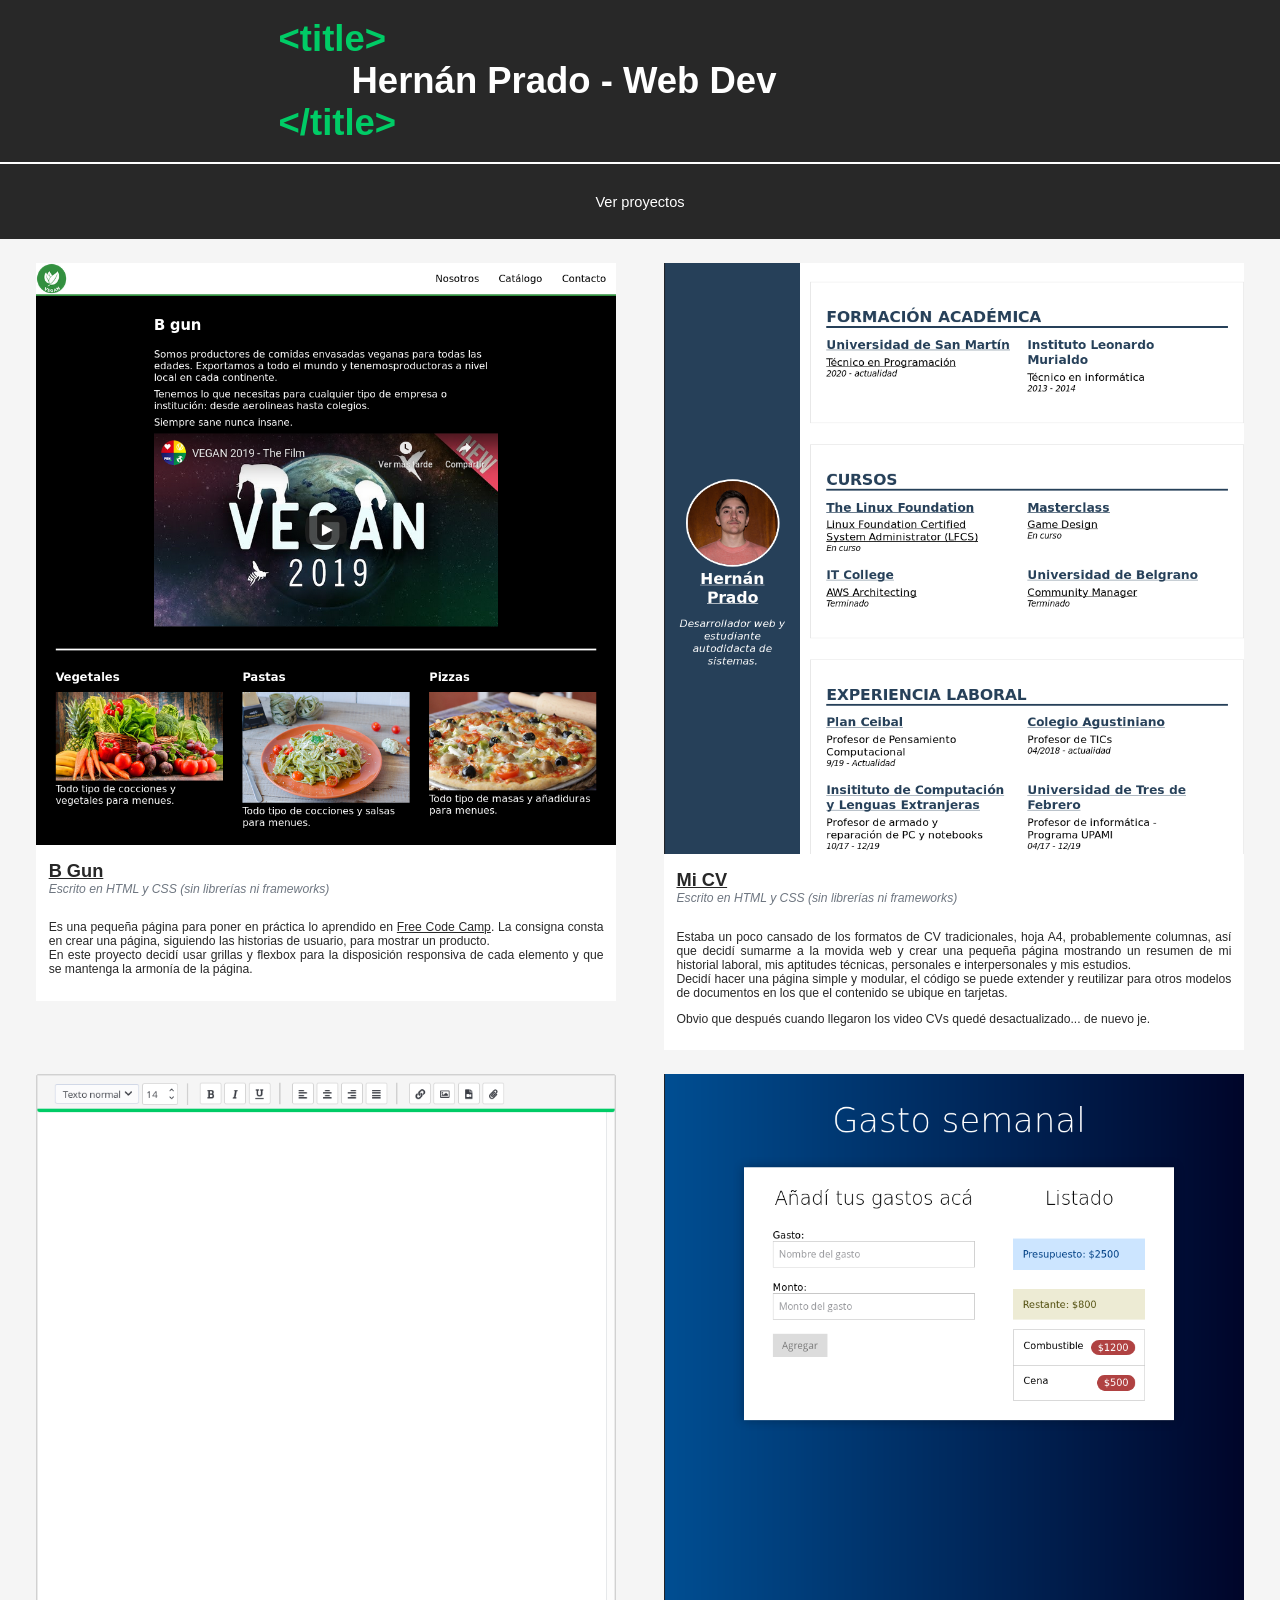
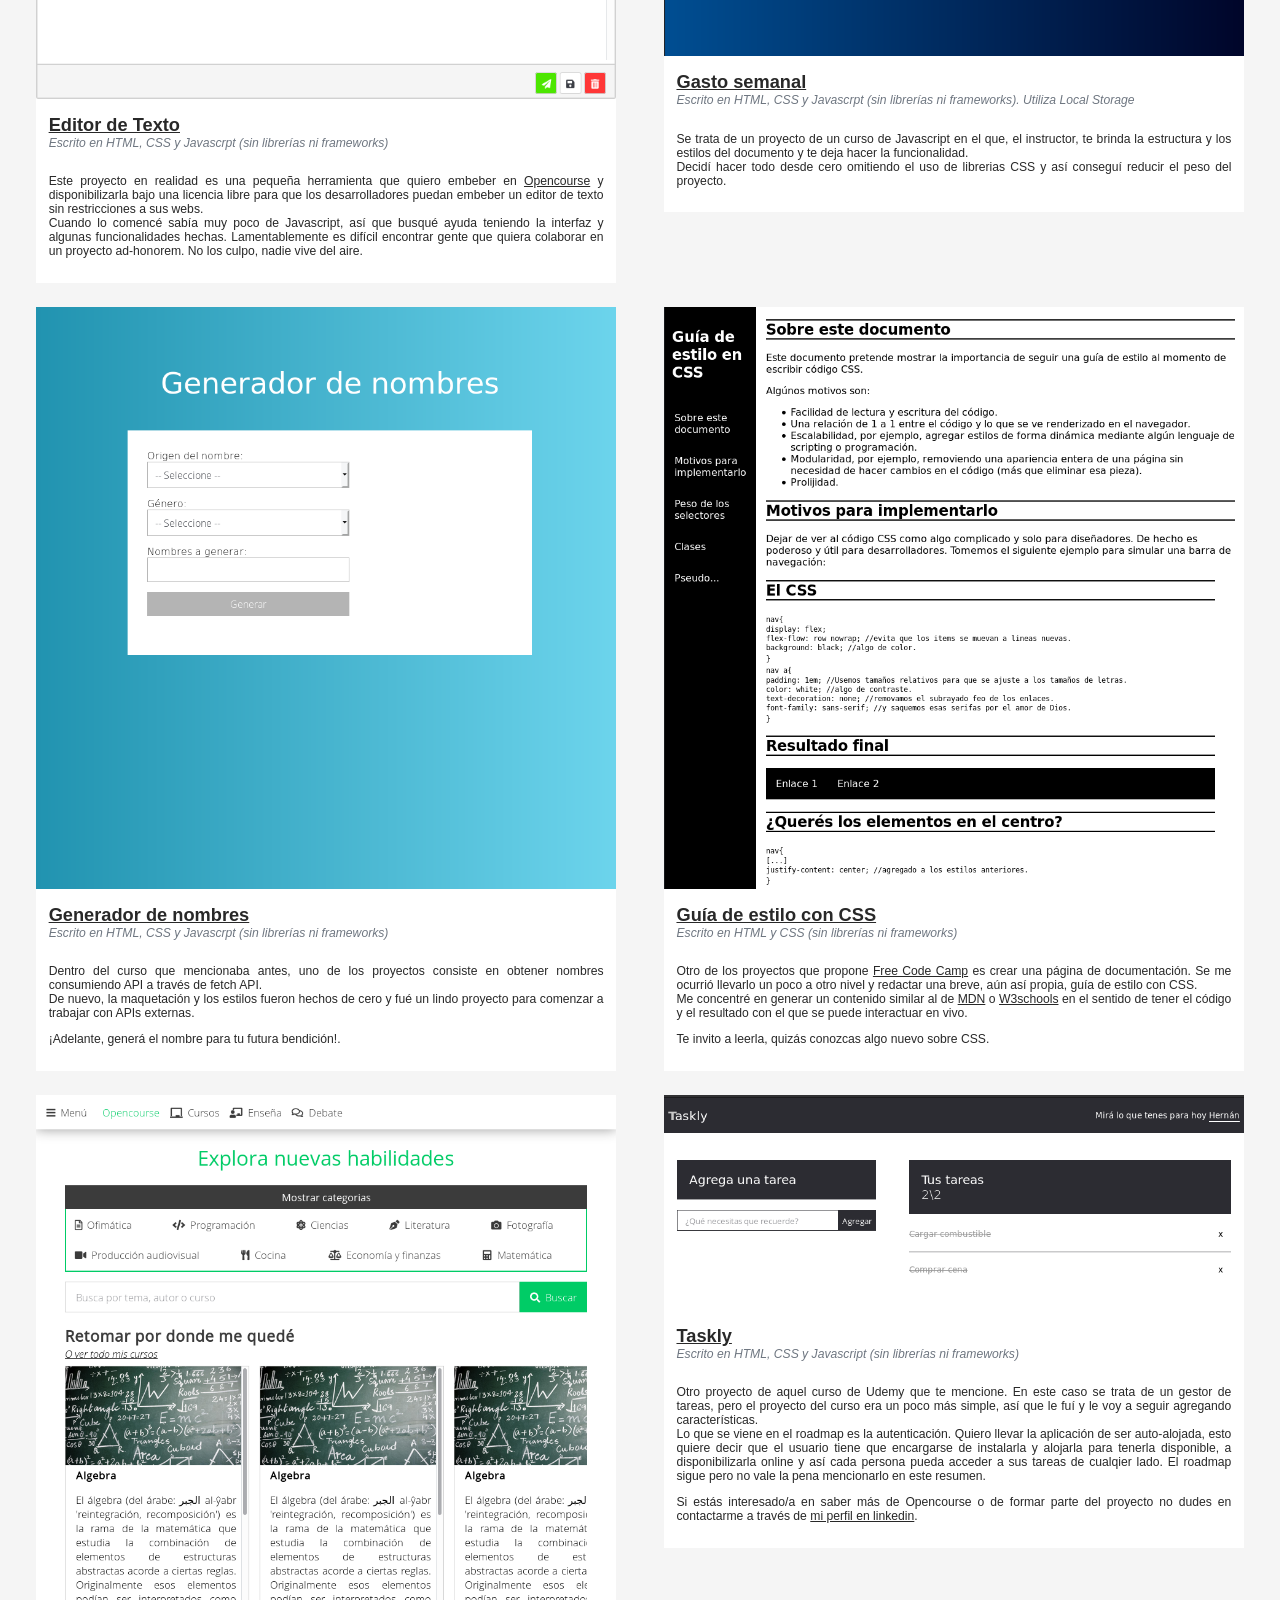
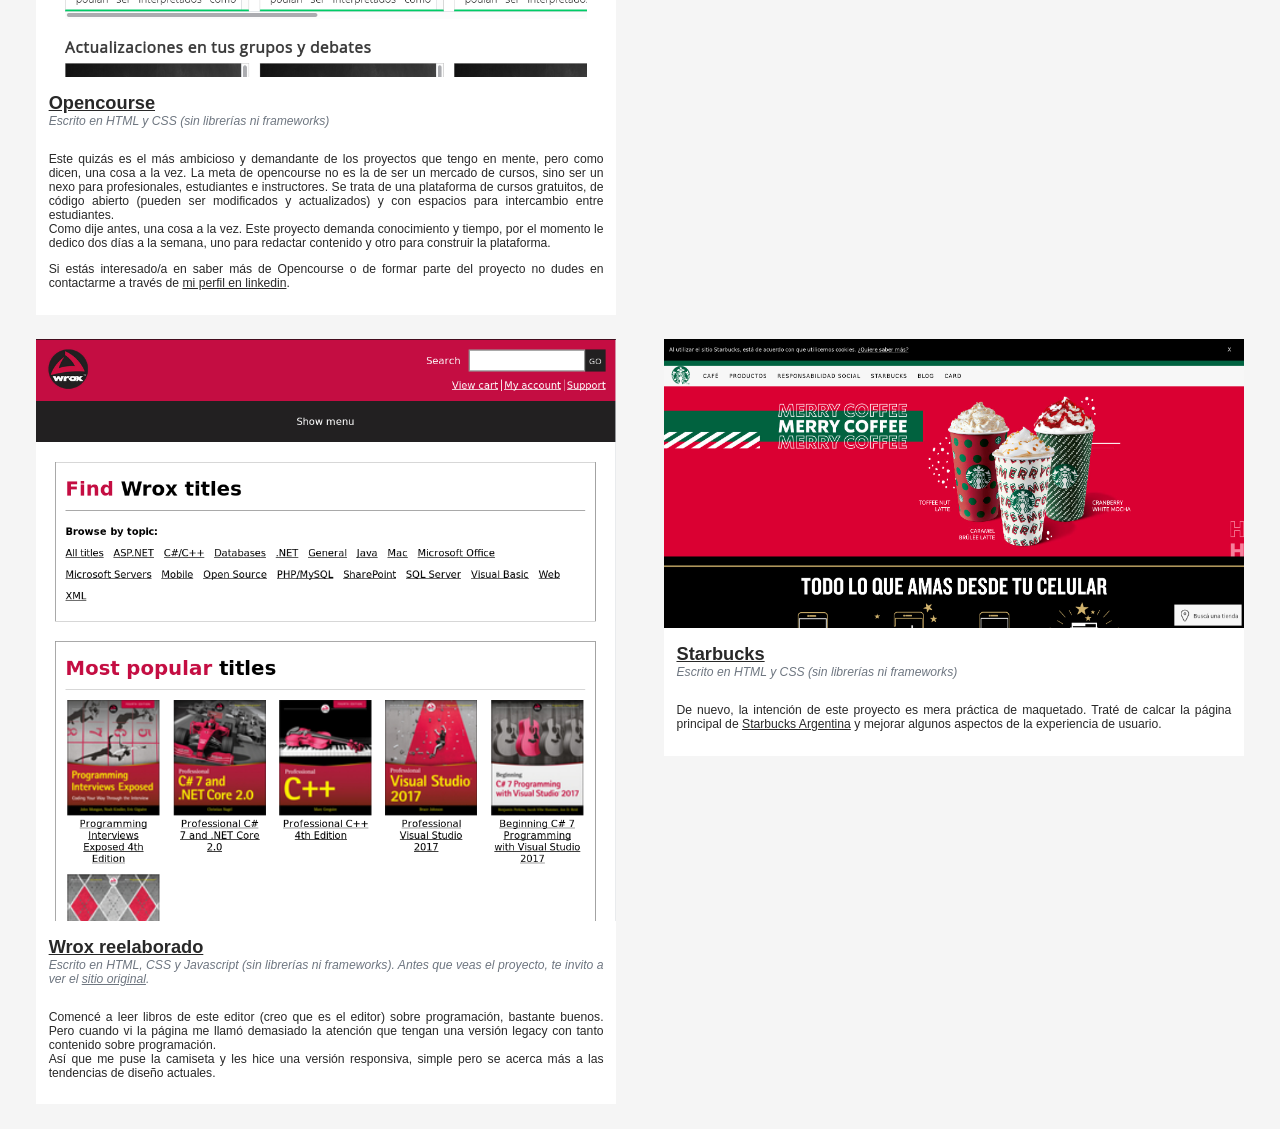
==== index.html @ 94a40ab7 "Add files via upload" ====
<!DOCTYPE html>
<html lang="es" dir="ltr">
  <head>
    <meta charset="utf-8">
    <meta name="viewport" content="initial-scale=1">
    <link rel="stylesheet" href="estilos.css">
    <title>Proyectos de Hernán Prado</title>
  </head>
  <body>
    <header>
      <h1>
          <span>&lt;title&gt;</span>
          <span><a href="https://www.linkedin.com/in/hernan-prado-juan/" target="_blank">Hernán Prado - Web Dev</a></span>
          <span>&lt;/title&gt;</span>
      </h1>
      <nav>
        <span>Ver proyectos</span>
        <a href="#bgun">B Gun</a>
        <a href="#cv">Mi CV</a>
        <a href="#editor-texto">Editor de texto</a>
        <a href="#gasto-semanal">Gasto semanal</a>
        <a href="#generador-nombres">Generador de nombres</a>
        <a href="#guia-css">Guía de estilo con CSS</a>
        <a href="#opencourse">Opencourse</a>
        <a href="#taskly">Taskly</a>
        <a href="#wrox">Wrox reelaborado</a>
        <a href="#starbucks">Starbucks</a>
      </nav>
    </header>
    <main>
      <div class="proyecto" id="bgun">
        <div class="encabezado">
          <h2><a href="proyectos/bgun/index.html" target="_blank">B Gun</a></h2>
          <span class="tecnologias">Escrito en HTML y CSS (sin librerías ni frameworks)</span>
        </div>
        <figure>
          <a href="proyectos/bgun/index.html"><img class="vista-previa" src="img/bgun.png" alt="Página B Gun, productores de comidas veganas."></a>
        </figure>
        <figcaption>
          <p>
            Es una pequeña página para poner en práctica lo aprendido en <a href="https://www.freecodecamp.org/pradoh" target="_blank">Free Code Camp</a>. La consigna consta en crear una página, siguiendo las historias de usuario, para mostrar un producto.
            <br>
            En este proyecto decidí usar grillas y flexbox para la disposición responsiva de cada elemento y que se mantenga la armonía de la página.
          </p>
        </figcaption>
      </div>

      <div class="proyecto" id="cv">
        <div class="encabezado">
          <h2 ><a href="proyectos/cv/index.html" target="_blank">Mi CV</a></h2>
          <span class="tecnologias">Escrito en HTML y CSS (sin librerías ni frameworks)</span>
        </div>
        <figure>
          <a href="proyectos/cv/index.html" target="_blank"><img class="vista-previa" src="img/cv.png" alt="Curriculum vitae de Hernán Prado, desarrollador de software."></a>
        </figure>
        <figcaption>
          <p>
            Estaba un poco cansado de los formatos de CV tradicionales, hoja A4, probablemente columnas, así que decidí sumarme a la movida web y crear una pequeña página mostrando un resumen de mi historial laboral, mis aptitudes técnicas, personales e interpersonales y mis estudios.
            <br>
            Decidí hacer una página simple y modular, el código se puede extender y reutilizar para otros modelos de documentos en los que el contenido se ubique en tarjetas.
          </p>
          <p>Obvio que después cuando llegaron los video CVs quedé desactualizado... de nuevo je.</p>
        </figcaption>
      </div>

      <div class="proyecto" id="editor-texto">
        <div class="encabezado">
          <h2><a href="proyectos/editor-texto/index.html" target="_blank">Editor de Texto</a></h2>
          <span class="tecnologias">Escrito en HTML, CSS y Javascrpt (sin librerías ni frameworks)</span>
        </div>
        <figure>
          <a href="proyectos/editor-texto/index.html" target="_blank"><img class="vista-previa" src="img/editor-texto.png" alt="YATE (yet another text editor) un editor de texto sencillo para embeber en páginas webs."></a>
        </figure>
        <figcaption>
          <p>
            Este proyecto en realidad es una pequeña herramienta que quiero embeber en <a href="#opencourse">Opencourse</a> y disponibilizarla bajo una licencia libre para que los desarrolladores puedan embeber un editor de texto sin restricciones a sus webs.
            <br>
            Cuando lo comencé sabía muy poco de Javascript, así que busqué ayuda teniendo la interfaz y algunas funcionalidades hechas. Lamentablemente es difícil encontrar gente que quiera colaborar en un proyecto ad-honorem. No los culpo, nadie vive del aire.
          </p>
        </figcaption>
      </div>

      <div class="proyecto" id="gasto-semanal">
        <div class="encabezado">
          <h2><a href="proyectos/gasto-semanal/index.html" target="_blank">Gasto semanal</a></h2>
          <span class="tecnologias">Escrito en HTML, CSS y Javascrpt (sin librerías ni frameworks). Utiliza Local Storage</span>
        </div>
        <figure>
          <a href="proyectos/gasto-semanal/index.html" target="_blank"><img class="vista-previa" src="img/gasto-semanal.png" alt="Una pequeña aplicación para el cálculo de gastos."></a>
        </figure>
        <figcaption>
          <p>
            Se trata de un proyecto de un curso de Javascript en el que, el instructor, te brinda la estructura y los estilos del documento y te deja hacer la funcionalidad.
            <br>
            Decidí hacer todo desde cero omitiendo el uso de librerias CSS y así conseguí reducir el peso del proyecto.
          </p>
        </figcaption>
      </div>

      <div class="proyecto" id="generador-nombres">
        <div class="encabezado">
          <h2><a href="proyectos/generador-nombres/index.html" target="_blank">Generador de nombres</a></h2>
          <span class="tecnologias">Escrito en HTML, CSS y Javascrpt (sin librerías ni frameworks)</span>
        </div>
        <figure>
          <a href="proyectos/generador-nombres/index.html" target="_blank"><img class="vista-previa" src="img/generador-nombres.png" alt="Una pequeña aplicación que te ayuda a decidir el nombre para tu futuro/a hijo/a."></a>
        </figure>
        <figcaption>
          <p>
            Dentro del curso que mencionaba antes, uno de los proyectos consiste en obtener nombres consumiendo API a través de fetch API.
            <br>
            De nuevo, la maquetación y los estilos fueron hechos de cero y fué un lindo proyecto para comenzar a trabajar con APIs externas.
          </p>
          <p>¡Adelante, generá el nombre para tu futura bendición!.</p>
        </figcaption>
      </div>

      <div class="proyecto" id="guia-css">
        <div class="encabezado">
          <h2><a href="proyectos/guia-css/index.html" target="_blank">Guía de estilo con CSS</a></h2>
          <span class="tecnologias">Escrito en HTML y CSS (sin librerías ni frameworks)</span>
        </div>
        <figure>
          <a href="proyectos/guia-css/index.html" target="_blank"><img class="vista-previa" src="img/guia-css.png" alt="Una pequeña guía para que escribir hojas de estilo no resulte tedioso."></a>
        </figure>
        <figcaption>
          <p>
            Otro de los proyectos que propone <a href="https://www.freecodecamp.org/pradoh" target="_blank">Free Code Camp</a> es crear una página de documentación. Se me ocurrió llevarlo un poco a otro nivel y redactar una breve, aún así propia, guía de estilo con CSS.
            <br>
            Me concentré en generar un contenido similar al de <a href="https://developer.mozilla.org/en-US/docs/Web/CSS/linear-gradient" target="_blank">MDN</a> o <a href="https://www.w3schools.com/cssref/css3_pr_mediaquery.asp" target="_blank">W3schools</a> en el sentido de tener el código y el resultado con el que se puede interactuar en vivo.
          </p>
          <p>Te invito a leerla, quizás conozcas algo nuevo sobre CSS.</p>
        </figcaption>
      </div>

      <div class="proyecto" id="opencourse">
        <div class="encabezado">
          <h2><a href="proyectos/opencourse/dashboard.html" target="_blank">Opencourse</a></h2>
          <span class="tecnologias">Escrito en HTML y CSS (sin librerías ni frameworks)</span>
        </div>
        <figure>
          <a href="proyectos/opencourse/dashboard.html" target="_blank"><img class="vista-previa" src="img/opencourse.png" alt="Un boceto para un sitio de cursos, todavía en desarrollo."></a>
        </figure>
        <figcaption>
          <p>
            Este quizás es el más ambicioso y demandante de los proyectos que tengo en mente, pero como dicen, una cosa a la vez.

            La meta de opencourse no es la de ser un mercado de cursos, sino ser un nexo para profesionales, estudiantes e instructores. Se trata de una plataforma de cursos gratuitos, de código abierto (pueden ser modificados y actualizados) y con espacios para intercambio entre estudiantes.
            <br>
            Como dije antes, una cosa a la vez. Este proyecto demanda conocimiento y tiempo, por el momento le dedico dos días a la semana, uno para redactar contenido y otro para construir la plataforma.
          </p>
          <p>Si estás interesado/a en saber más de Opencourse o de formar parte del proyecto no dudes en contactarme a través de <a href="https://www.linkedin.com/in/hernan-prado-juan/">mi perfil en linkedin</a>.</p>
        </figcaption>
      </div>

      <div class="proyecto" id="taskly">
        <div class="encabezado">
          <h2><a href="proyectos/taskly/index.html" target="_blank">Taskly</a></h2>
          <span class="tecnologias">Escrito en HTML, CSS y Javascript (sin librerías ni frameworks)</span>
        </div>
        <figure>
          <a href="proyectos/taskly/index.html" target="_blank"><img class="vista-previa" src="img/taskly.png" alt="Una pequeña aplicación para organizar tareas."></a>
        </figure>
        <figcaption>
          <p>
            Otro proyecto de aquel curso de Udemy que te mencione. En este caso se trata de un gestor de tareas, pero el proyecto del curso era un poco más simple, así que le fuí y le voy a seguir agregando características.
            <br>
            Lo que se viene en el roadmap es la autenticación. Quiero llevar la aplicación de ser auto-alojada, esto quiere decir que el usuario tiene que encargarse de instalarla y alojarla para tenerla disponible, a disponibilizarla online y así cada persona pueda acceder a sus tareas de cualqier lado. El roadmap sigue pero no vale la pena mencionarlo en este resumen.
          </p>
          <p>Si estás interesado/a en saber más de Opencourse o de formar parte del proyecto no dudes en contactarme a través de <a href="https://www.linkedin.com/in/hernan-prado-juan/">mi perfil en linkedin</a>.</p>
        </figcaption>
      </div>

      <div class="proyecto" id="wrox">
        <div class="encabezado">
          <h2><a href="proyectos/wrox/index.html" target="_blank">Wrox reelaborado</a></h2>
          <span class="tecnologias">Escrito en HTML, CSS y Javascript (sin librerías ni frameworks). Antes que veas el proyecto, te invito a ver el  <a href="http://www.wrox.com/WileyCDA/" target="_blank">sitio original</a>.</span>
        </div>
        <figure>
          <a href="proyectos/wrox/index.html" target="_blank"><img class="vista-previa" src="img/wrox.png" alt="Una pequeña aplicación para organizar tareas."></a>
        </figure>
        <figcaption>
          <p>
            Comencé a leer libros de este editor (creo que es el editor) sobre programación, bastante buenos. Pero cuando vi la página me llamó demasiado la atención que tengan una versión legacy con tanto contenido sobre programación.
            <br>
            Así que me puse la camiseta y les hice una versión responsiva, simple pero se acerca más a las tendencias de diseño actuales.
          </p>
        </figcaption>
      </div>

      <div class="proyecto" id="starbucks">
        <div class="encabezado">
          <h2><a href="proyectos/starbucks/index.html" target="_blank">Starbucks</a></h2>
          <span class="tecnologias">Escrito en HTML y CSS (sin librerías ni frameworks)</span>
        </div>
        <figure>
          <a href="proyectos/starbucks/index.html"><img class="vista-previa" src="img/starbucks.png" alt="Página B Gun, productores de comidas veganas."></a>
        </figure>
        <figcaption>
          <p>
            De nuevo, la intención de este proyecto es mera práctica de maquetado. Traté de calcar la página principal de <a href="http://www.starbucks.com.ar/">Starbucks Argentina</a> y mejorar algunos aspectos de la experiencia de usuario.
          </p>
        </figcaption>
      </div>
    </main>
    <script type="text/javascript" src="app.js"></script>
  </body>
</html>
---- estilos.css ----
@media (max-width: 500px){
  header nav{
    flex-flow: column;
    flex-grow: 1;
  }
  header h1{
    font-size: 2em;
  }
}
@media (min-width: 500px){
  header nav{
    flex-flow: row wrap;
    justify-content: center;
  }
  header nav span{
    display: block;
  }
  header h1{
    font-size: 3em;
  }
}

:root{
  font-size: calc(0.6em + 0.2vmax);
}
body{
  font-family: sans-serif;
  margin: 0;
  --color-enfasis: rgb(80, 150, 200);
  --color-contraste: rgb(255, 255, 255);
  --color-contraste-light: rgb(245, 245, 245);
  --color-normal: rgb(40, 40, 40);
  --color-normal-light: rgb(110, 118, 128);
  --color-resaltado: rgb(0, 204, 102);
  color: var(--color-normal);
  background: var(--color-contraste-light);
}
a{
  outline: none;
  color: inherit;
  text-decoration: none;
}

header a:hover, header a:focus{
  text-decoration: underline;
  text-shadow: 0 0 0.02em var(--color-contraste);
}
main a:hover, main a:focus{
  color: var(--color-normal-light);
}

/* REGLAS COMUNES */
header, header h1{
  display: flex;
  flex-flow: row wrap;
}
header nav a, header nav span{
  padding: 1em;
}

header nav span, header h1 span:nth-child(odd){
  flex-basis: 100%;
}
header{
  position: sticky;
  top: 0;
  justify-content: center;
  background-color: var(--color-normal);
  color: var(--color-contraste);
}
header h1{
  margin: 0;
  padding: 0.5em 1em;
}
header h1 span:nth-child(even){
  margin-left: 2em;
}
header h1 span:nth-child(odd){
  color: var(--color-resaltado);
}
header nav{
  display: flex;
  font-size: 1.2em;
  border-top: 2px solid var(--color-contraste);
  padding: 1em 0;
  flex-grow: 1;
  width: 100%;
}
header nav span{
  cursor: pointer;
  text-align: center;
}
main{
  display: flex;
  flex-flow: row wrap;
  padding: 1em;
  justify-content: center;
}
.proyecto{
  flex-basis: 400px;
  flex-grow: 1;
  max-width: 800px;
  height: 100%;
  margin: 1em 2em;
  text-align: justify;
  background: var(--color-contraste);
  display: flex;
  flex-flow: column;
}
.proyecto a{
  text-decoration: underline;
}
.proyecto .encabezado{
  padding: 0 1em;
  order: 2;
}
.proyecto .tecnologias{
  font-style: italic;
  color: var(--color-normal-light);
}
.proyecto figure{
  margin: 0;
  margin-bottom: 1em;
  order: 1;
}
.proyecto figcaption{
  padding: 1em;
  order: 3;
}
.proyecto h2{
  margin: 0;
}
.proyecto img{
  min-width: 200px;
  width: 100%;
}
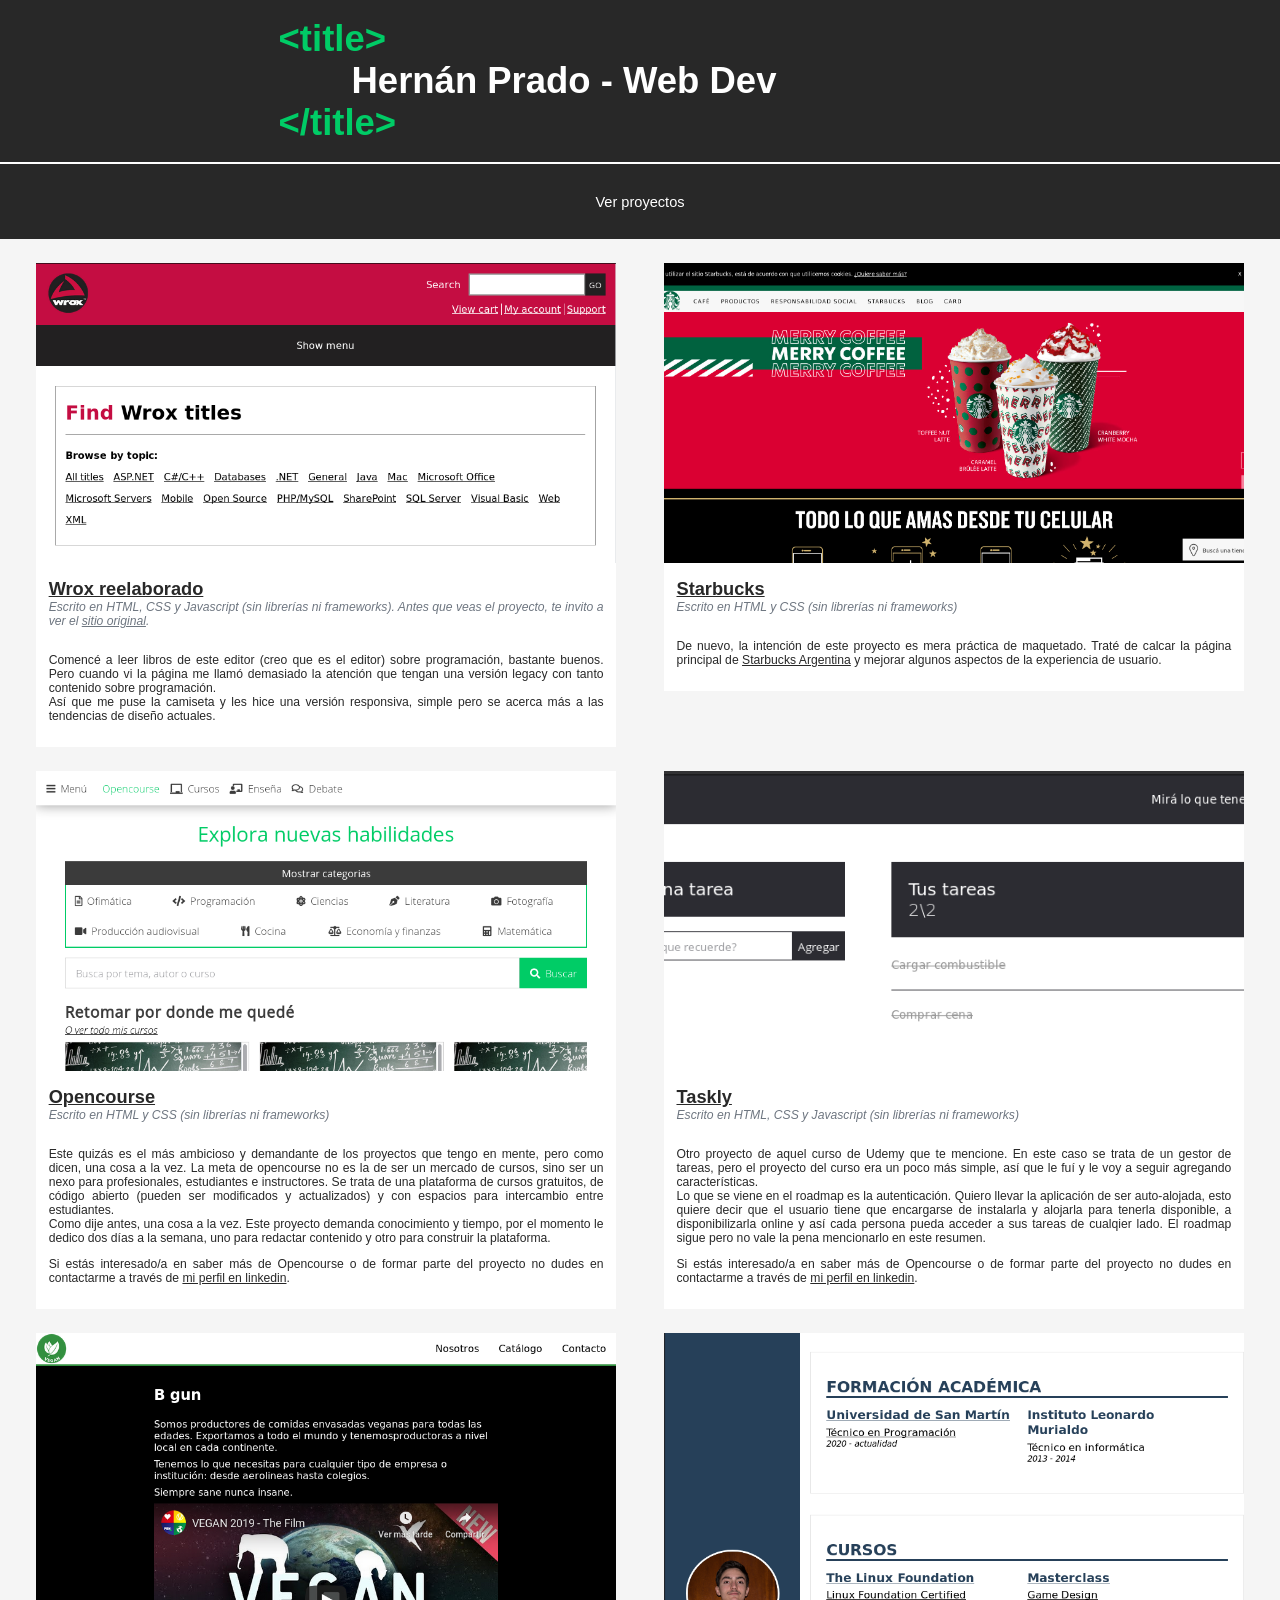
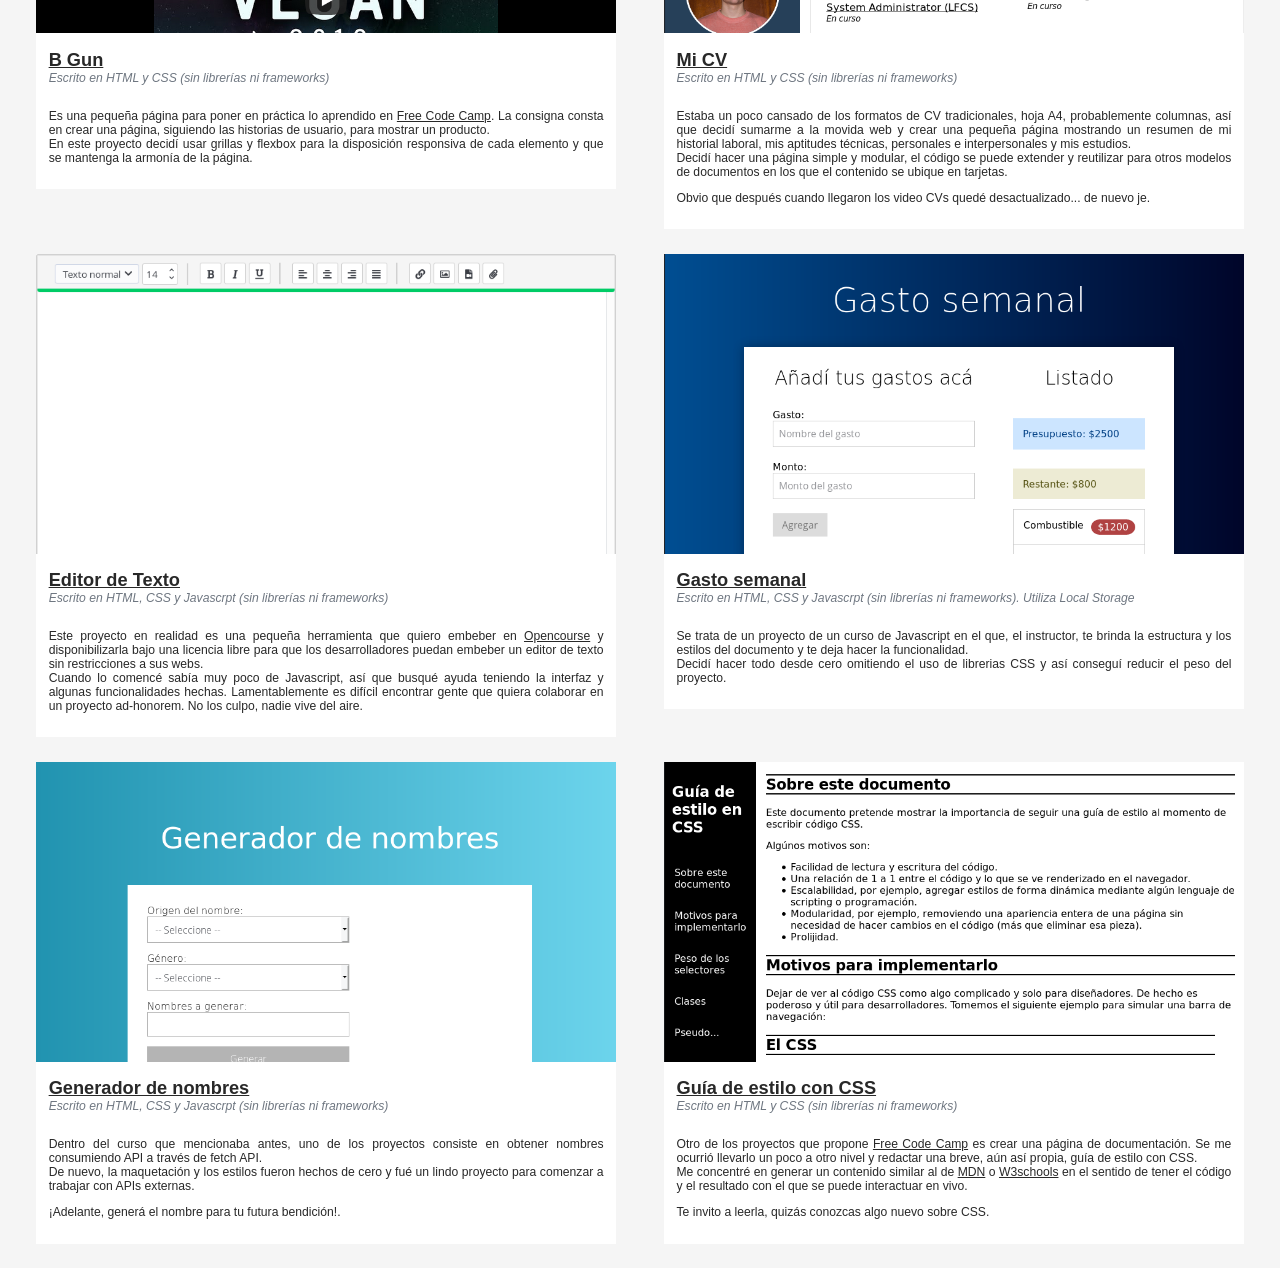
==== commit c9d21cd1: "Add files via upload" ====
--- a/index.html
+++ b/index.html
@@ -10,24 +10,93 @@
     <header>
       <h1>
           <span>&lt;title&gt;</span>
-          <span><a href="https://www.linkedin.com/in/hernan-prado-juan/" target="_blank">Hernán Prado - Web Dev</a></span>
+          <span><a href="https://www.linkedin.com/in/hernanpradoj/" target="_blank">Hernán Prado - Web Dev</a></span>
           <span>&lt;/title&gt;</span>
       </h1>
       <nav>
         <span>Ver proyectos</span>
+        <a href="#wrox">Wrox reelaborado</a>
+        <a href="#starbucks">Starbucks</a>
+        <a href="#opencourse">Opencourse</a>
+        <a href="#taskly">Taskly</a>
         <a href="#bgun">B Gun</a>
         <a href="#cv">Mi CV</a>
         <a href="#editor-texto">Editor de texto</a>
         <a href="#gasto-semanal">Gasto semanal</a>
         <a href="#generador-nombres">Generador de nombres</a>
         <a href="#guia-css">Guía de estilo con CSS</a>
-        <a href="#opencourse">Opencourse</a>
-        <a href="#taskly">Taskly</a>
-        <a href="#wrox">Wrox reelaborado</a>
-        <a href="#starbucks">Starbucks</a>
       </nav>
     </header>
     <main>
+      <div class="proyecto" id="wrox">
+        <div class="encabezado">
+          <h2><a href="proyectos/wrox/index.html" target="_blank">Wrox reelaborado</a></h2>
+          <span class="tecnologias">Escrito en HTML, CSS y Javascript (sin librerías ni frameworks). Antes que veas el proyecto, te invito a ver el  <a href="http://www.wrox.com/WileyCDA/" target="_blank">sitio original</a>.</span>
+        </div>
+        <figure>
+          <a href="proyectos/wrox/index.html" target="_blank"><img class="vista-previa" src="img/wrox.png" alt="Una pequeña aplicación para organizar tareas."></a>
+        </figure>
+        <figcaption>
+          <p>
+            Comencé a leer libros de este editor (creo que es el editor) sobre programación, bastante buenos. Pero cuando vi la página me llamó demasiado la atención que tengan una versión legacy con tanto contenido sobre programación.
+            <br>
+            Así que me puse la camiseta y les hice una versión responsiva, simple pero se acerca más a las tendencias de diseño actuales.
+          </p>
+        </figcaption>
+      </div>
+
+      <div class="proyecto" id="starbucks">
+        <div class="encabezado">
+          <h2><a href="proyectos/starbucks/index.html" target="_blank">Starbucks</a></h2>
+          <span class="tecnologias">Escrito en HTML y CSS (sin librerías ni frameworks)</span>
+        </div>
+        <figure>
+          <a href="proyectos/starbucks/index.html"><img class="vista-previa" src="img/starbucks.png" alt="Página B Gun, productores de comidas veganas."></a>
+        </figure>
+        <figcaption>
+          <p>
+            De nuevo, la intención de este proyecto es mera práctica de maquetado. Traté de calcar la página principal de <a href="http://www.starbucks.com.ar/">Starbucks Argentina</a> y mejorar algunos aspectos de la experiencia de usuario.
+          </p>
+        </figcaption>
+      </div>
+      <div class="proyecto" id="opencourse">
+        <div class="encabezado">
+          <h2><a href="proyectos/opencourse/dashboard.html" target="_blank">Opencourse</a></h2>
+          <span class="tecnologias">Escrito en HTML y CSS (sin librerías ni frameworks)</span>
+        </div>
+        <figure>
+          <a href="proyectos/opencourse/dashboard.html" target="_blank"><img class="vista-previa" src="img/opencourse.png" alt="Un boceto para un sitio de cursos, todavía en desarrollo."></a>
+        </figure>
+        <figcaption>
+          <p>
+            Este quizás es el más ambicioso y demandante de los proyectos que tengo en mente, pero como dicen, una cosa a la vez.
+
+            La meta de opencourse no es la de ser un mercado de cursos, sino ser un nexo para profesionales, estudiantes e instructores. Se trata de una plataforma de cursos gratuitos, de código abierto (pueden ser modificados y actualizados) y con espacios para intercambio entre estudiantes.
+            <br>
+            Como dije antes, una cosa a la vez. Este proyecto demanda conocimiento y tiempo, por el momento le dedico dos días a la semana, uno para redactar contenido y otro para construir la plataforma.
+          </p>
+          <p>Si estás interesado/a en saber más de Opencourse o de formar parte del proyecto no dudes en contactarme a través de <a href="https://www.linkedin.com/in/hernan-prado-juan/">mi perfil en linkedin</a>.</p>
+        </figcaption>
+      </div>
+
+      <div class="proyecto" id="taskly">
+        <div class="encabezado">
+          <h2><a href="proyectos/taskly/index.html" target="_blank">Taskly</a></h2>
+          <span class="tecnologias">Escrito en HTML, CSS y Javascript (sin librerías ni frameworks)</span>
+        </div>
+        <figure>
+          <a href="proyectos/taskly/index.html" target="_blank"><img class="vista-previa" src="img/taskly.png" alt="Una pequeña aplicación para organizar tareas."></a>
+        </figure>
+        <figcaption>
+          <p>
+            Otro proyecto de aquel curso de Udemy que te mencione. En este caso se trata de un gestor de tareas, pero el proyecto del curso era un poco más simple, así que le fuí y le voy a seguir agregando características.
+            <br>
+            Lo que se viene en el roadmap es la autenticación. Quiero llevar la aplicación de ser auto-alojada, esto quiere decir que el usuario tiene que encargarse de instalarla y alojarla para tenerla disponible, a disponibilizarla online y así cada persona pueda acceder a sus tareas de cualqier lado. El roadmap sigue pero no vale la pena mencionarlo en este resumen.
+          </p>
+          <p>Si estás interesado/a en saber más de Opencourse o de formar parte del proyecto no dudes en contactarme a través de <a href="https://www.linkedin.com/in/hernan-prado-juan/">mi perfil en linkedin</a>.</p>
+        </figcaption>
+      </div>
+
       <div class="proyecto" id="bgun">
         <div class="encabezado">
           <h2><a href="proyectos/bgun/index.html" target="_blank">B Gun</a></h2>
@@ -130,76 +199,6 @@
             Me concentré en generar un contenido similar al de <a href="https://developer.mozilla.org/en-US/docs/Web/CSS/linear-gradient" target="_blank">MDN</a> o <a href="https://www.w3schools.com/cssref/css3_pr_mediaquery.asp" target="_blank">W3schools</a> en el sentido de tener el código y el resultado con el que se puede interactuar en vivo.
           </p>
           <p>Te invito a leerla, quizás conozcas algo nuevo sobre CSS.</p>
-        </figcaption>
-      </div>
-
-      <div class="proyecto" id="opencourse">
-        <div class="encabezado">
-          <h2><a href="proyectos/opencourse/dashboard.html" target="_blank">Opencourse</a></h2>
-          <span class="tecnologias">Escrito en HTML y CSS (sin librerías ni frameworks)</span>
-        </div>
-        <figure>
-          <a href="proyectos/opencourse/dashboard.html" target="_blank"><img class="vista-previa" src="img/opencourse.png" alt="Un boceto para un sitio de cursos, todavía en desarrollo."></a>
-        </figure>
-        <figcaption>
-          <p>
-            Este quizás es el más ambicioso y demandante de los proyectos que tengo en mente, pero como dicen, una cosa a la vez.
-
-            La meta de opencourse no es la de ser un mercado de cursos, sino ser un nexo para profesionales, estudiantes e instructores. Se trata de una plataforma de cursos gratuitos, de código abierto (pueden ser modificados y actualizados) y con espacios para intercambio entre estudiantes.
-            <br>
-            Como dije antes, una cosa a la vez. Este proyecto demanda conocimiento y tiempo, por el momento le dedico dos días a la semana, uno para redactar contenido y otro para construir la plataforma.
-          </p>
-          <p>Si estás interesado/a en saber más de Opencourse o de formar parte del proyecto no dudes en contactarme a través de <a href="https://www.linkedin.com/in/hernan-prado-juan/">mi perfil en linkedin</a>.</p>
-        </figcaption>
-      </div>
-
-      <div class="proyecto" id="taskly">
-        <div class="encabezado">
-          <h2><a href="proyectos/taskly/index.html" target="_blank">Taskly</a></h2>
-          <span class="tecnologias">Escrito en HTML, CSS y Javascript (sin librerías ni frameworks)</span>
-        </div>
-        <figure>
-          <a href="proyectos/taskly/index.html" target="_blank"><img class="vista-previa" src="img/taskly.png" alt="Una pequeña aplicación para organizar tareas."></a>
-        </figure>
-        <figcaption>
-          <p>
-            Otro proyecto de aquel curso de Udemy que te mencione. En este caso se trata de un gestor de tareas, pero el proyecto del curso era un poco más simple, así que le fuí y le voy a seguir agregando características.
-            <br>
-            Lo que se viene en el roadmap es la autenticación. Quiero llevar la aplicación de ser auto-alojada, esto quiere decir que el usuario tiene que encargarse de instalarla y alojarla para tenerla disponible, a disponibilizarla online y así cada persona pueda acceder a sus tareas de cualqier lado. El roadmap sigue pero no vale la pena mencionarlo en este resumen.
-          </p>
-          <p>Si estás interesado/a en saber más de Opencourse o de formar parte del proyecto no dudes en contactarme a través de <a href="https://www.linkedin.com/in/hernan-prado-juan/">mi perfil en linkedin</a>.</p>
-        </figcaption>
-      </div>
-
-      <div class="proyecto" id="wrox">
-        <div class="encabezado">
-          <h2><a href="proyectos/wrox/index.html" target="_blank">Wrox reelaborado</a></h2>
-          <span class="tecnologias">Escrito en HTML, CSS y Javascript (sin librerías ni frameworks). Antes que veas el proyecto, te invito a ver el  <a href="http://www.wrox.com/WileyCDA/" target="_blank">sitio original</a>.</span>
-        </div>
-        <figure>
-          <a href="proyectos/wrox/index.html" target="_blank"><img class="vista-previa" src="img/wrox.png" alt="Una pequeña aplicación para organizar tareas."></a>
-        </figure>
-        <figcaption>
-          <p>
-            Comencé a leer libros de este editor (creo que es el editor) sobre programación, bastante buenos. Pero cuando vi la página me llamó demasiado la atención que tengan una versión legacy con tanto contenido sobre programación.
-            <br>
-            Así que me puse la camiseta y les hice una versión responsiva, simple pero se acerca más a las tendencias de diseño actuales.
-          </p>
-        </figcaption>
-      </div>
-
-      <div class="proyecto" id="starbucks">
-        <div class="encabezado">
-          <h2><a href="proyectos/starbucks/index.html" target="_blank">Starbucks</a></h2>
-          <span class="tecnologias">Escrito en HTML y CSS (sin librerías ni frameworks)</span>
-        </div>
-        <figure>
-          <a href="proyectos/starbucks/index.html"><img class="vista-previa" src="img/starbucks.png" alt="Página B Gun, productores de comidas veganas."></a>
-        </figure>
-        <figcaption>
-          <p>
-            De nuevo, la intención de este proyecto es mera práctica de maquetado. Traté de calcar la página principal de <a href="http://www.starbucks.com.ar/">Starbucks Argentina</a> y mejorar algunos aspectos de la experiencia de usuario.
-          </p>
         </figcaption>
       </div>
     </main>
--- a/estilos.css
+++ b/estilos.css
@@ -133,4 +133,7 @@
 .proyecto img{
   min-width: 200px;
   width: 100%;
+  height: 300px;
+  object-fit: cover;
+  object-position: top;
 }
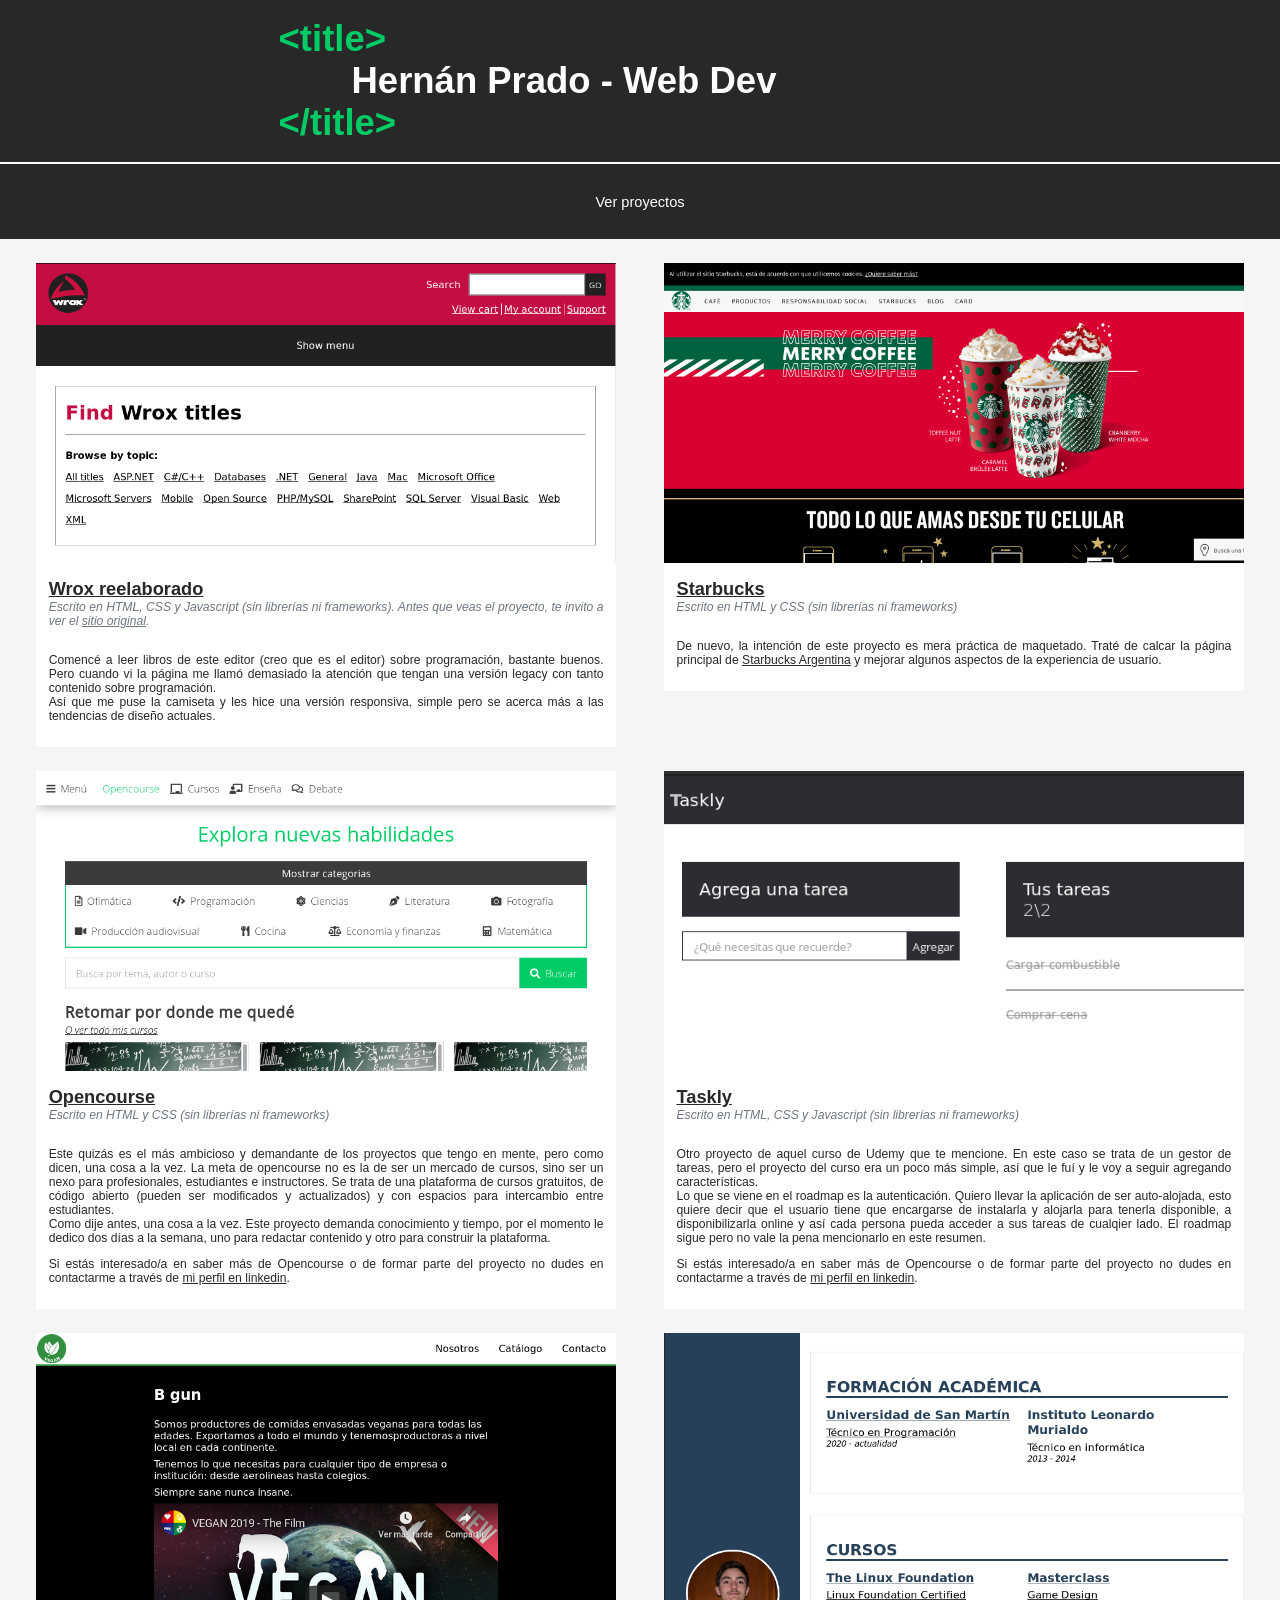
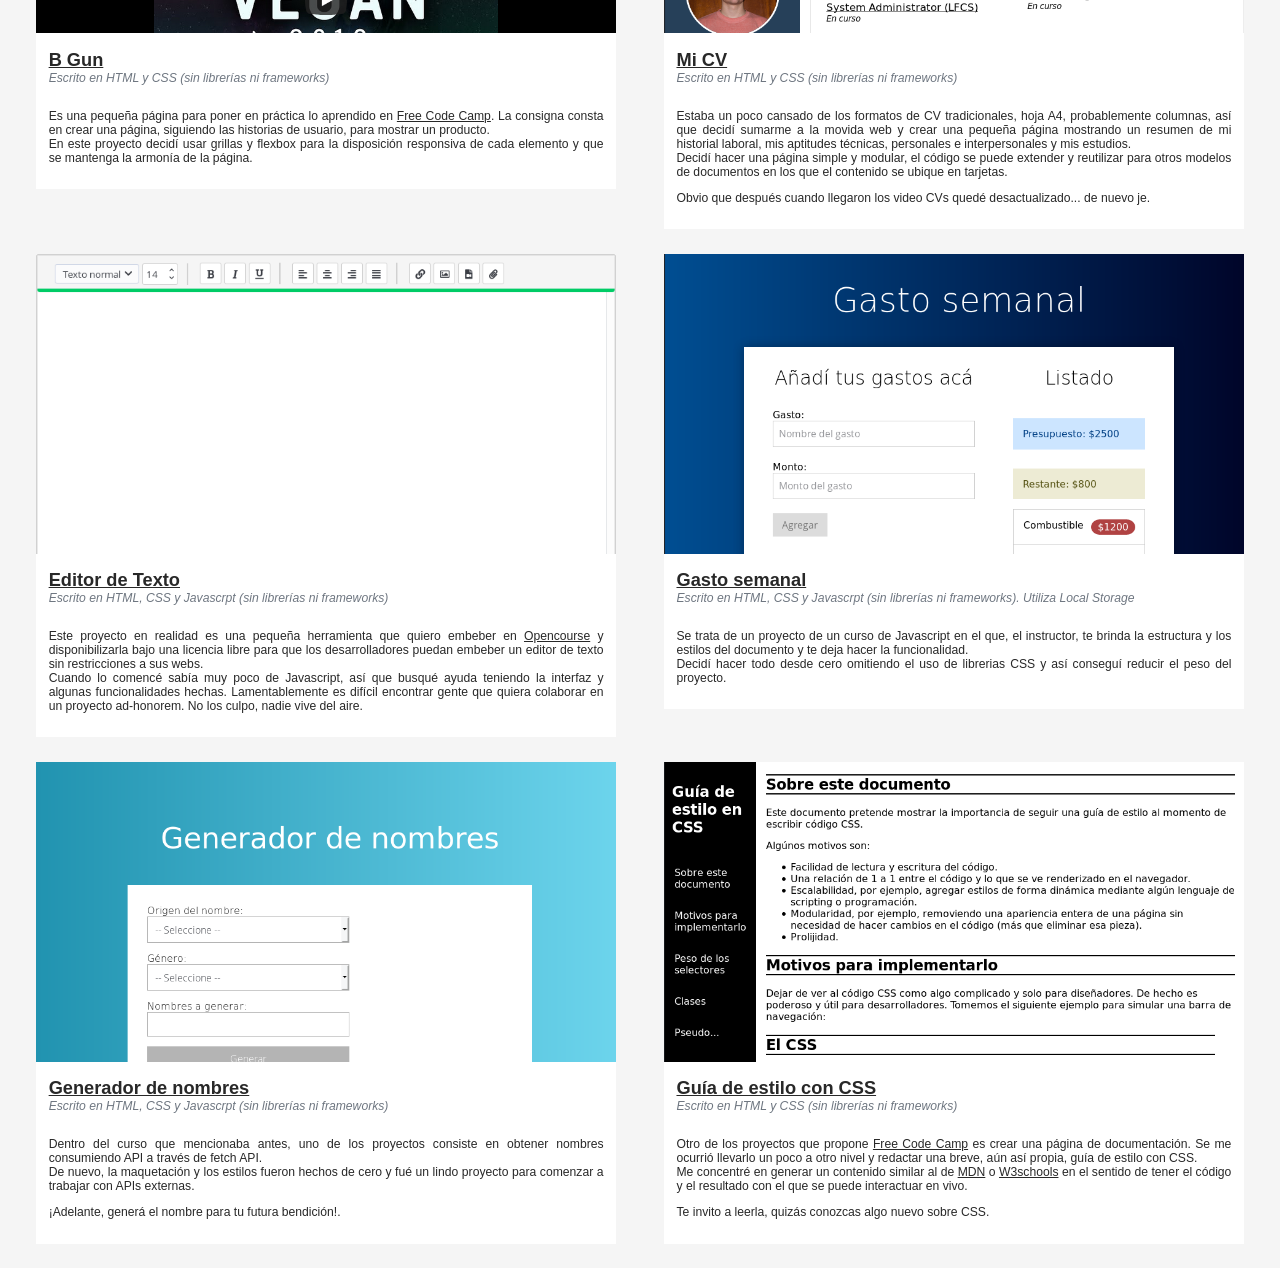
==== commit 73ff9e6a: "Update index.html" ====
--- a/index.html
+++ b/index.html
@@ -28,7 +28,7 @@
       </nav>
     </header>
     <main>
-      <div class="proyecto" id="wrox">
+      <article class="proyecto" id="wrox">
         <div class="encabezado">
           <h2><a href="proyectos/wrox/index.html" target="_blank">Wrox reelaborado</a></h2>
           <span class="tecnologias">Escrito en HTML, CSS y Javascript (sin librerías ni frameworks). Antes que veas el proyecto, te invito a ver el  <a href="http://www.wrox.com/WileyCDA/" target="_blank">sitio original</a>.</span>
@@ -43,9 +43,9 @@
             Así que me puse la camiseta y les hice una versión responsiva, simple pero se acerca más a las tendencias de diseño actuales.
           </p>
         </figcaption>
-      </div>
-
-      <div class="proyecto" id="starbucks">
+      </article>
+
+      <article class="proyecto" id="starbucks">
         <div class="encabezado">
           <h2><a href="proyectos/starbucks/index.html" target="_blank">Starbucks</a></h2>
           <span class="tecnologias">Escrito en HTML y CSS (sin librerías ni frameworks)</span>
@@ -58,8 +58,9 @@
             De nuevo, la intención de este proyecto es mera práctica de maquetado. Traté de calcar la página principal de <a href="http://www.starbucks.com.ar/">Starbucks Argentina</a> y mejorar algunos aspectos de la experiencia de usuario.
           </p>
         </figcaption>
-      </div>
-      <div class="proyecto" id="opencourse">
+      </article>
+      
+      <article class="proyecto" id="opencourse">
         <div class="encabezado">
           <h2><a href="proyectos/opencourse/dashboard.html" target="_blank">Opencourse</a></h2>
           <span class="tecnologias">Escrito en HTML y CSS (sin librerías ni frameworks)</span>
@@ -77,9 +78,9 @@
           </p>
           <p>Si estás interesado/a en saber más de Opencourse o de formar parte del proyecto no dudes en contactarme a través de <a href="https://www.linkedin.com/in/hernan-prado-juan/">mi perfil en linkedin</a>.</p>
         </figcaption>
-      </div>
-
-      <div class="proyecto" id="taskly">
+      </article>
+
+      <article class="proyecto" id="taskly">
         <div class="encabezado">
           <h2><a href="proyectos/taskly/index.html" target="_blank">Taskly</a></h2>
           <span class="tecnologias">Escrito en HTML, CSS y Javascript (sin librerías ni frameworks)</span>
@@ -95,9 +96,9 @@
           </p>
           <p>Si estás interesado/a en saber más de Opencourse o de formar parte del proyecto no dudes en contactarme a través de <a href="https://www.linkedin.com/in/hernan-prado-juan/">mi perfil en linkedin</a>.</p>
         </figcaption>
-      </div>
-
-      <div class="proyecto" id="bgun">
+      </article>
+
+      <article class="proyecto" id="bgun">
         <div class="encabezado">
           <h2><a href="proyectos/bgun/index.html" target="_blank">B Gun</a></h2>
           <span class="tecnologias">Escrito en HTML y CSS (sin librerías ni frameworks)</span>
@@ -112,9 +113,9 @@
             En este proyecto decidí usar grillas y flexbox para la disposición responsiva de cada elemento y que se mantenga la armonía de la página.
           </p>
         </figcaption>
-      </div>
-
-      <div class="proyecto" id="cv">
+      </article>
+
+      <article class="proyecto" id="cv">
         <div class="encabezado">
           <h2 ><a href="proyectos/cv/index.html" target="_blank">Mi CV</a></h2>
           <span class="tecnologias">Escrito en HTML y CSS (sin librerías ni frameworks)</span>
@@ -130,9 +131,9 @@
           </p>
           <p>Obvio que después cuando llegaron los video CVs quedé desactualizado... de nuevo je.</p>
         </figcaption>
-      </div>
-
-      <div class="proyecto" id="editor-texto">
+      </article>
+
+      <article class="proyecto" id="editor-texto">
         <div class="encabezado">
           <h2><a href="proyectos/editor-texto/index.html" target="_blank">Editor de Texto</a></h2>
           <span class="tecnologias">Escrito en HTML, CSS y Javascrpt (sin librerías ni frameworks)</span>
@@ -147,9 +148,9 @@
             Cuando lo comencé sabía muy poco de Javascript, así que busqué ayuda teniendo la interfaz y algunas funcionalidades hechas. Lamentablemente es difícil encontrar gente que quiera colaborar en un proyecto ad-honorem. No los culpo, nadie vive del aire.
           </p>
         </figcaption>
-      </div>
-
-      <div class="proyecto" id="gasto-semanal">
+      </article>
+
+      <article class="proyecto" id="gasto-semanal">
         <div class="encabezado">
           <h2><a href="proyectos/gasto-semanal/index.html" target="_blank">Gasto semanal</a></h2>
           <span class="tecnologias">Escrito en HTML, CSS y Javascrpt (sin librerías ni frameworks). Utiliza Local Storage</span>
@@ -164,9 +165,9 @@
             Decidí hacer todo desde cero omitiendo el uso de librerias CSS y así conseguí reducir el peso del proyecto.
           </p>
         </figcaption>
-      </div>
-
-      <div class="proyecto" id="generador-nombres">
+      </article>
+
+      <article class="proyecto" id="generador-nombres">
         <div class="encabezado">
           <h2><a href="proyectos/generador-nombres/index.html" target="_blank">Generador de nombres</a></h2>
           <span class="tecnologias">Escrito en HTML, CSS y Javascrpt (sin librerías ni frameworks)</span>
@@ -182,9 +183,9 @@
           </p>
           <p>¡Adelante, generá el nombre para tu futura bendición!.</p>
         </figcaption>
-      </div>
-
-      <div class="proyecto" id="guia-css">
+      </article>
+
+      <article class="proyecto" id="guia-css">
         <div class="encabezado">
           <h2><a href="proyectos/guia-css/index.html" target="_blank">Guía de estilo con CSS</a></h2>
           <span class="tecnologias">Escrito en HTML y CSS (sin librerías ni frameworks)</span>
@@ -200,7 +201,7 @@
           </p>
           <p>Te invito a leerla, quizás conozcas algo nuevo sobre CSS.</p>
         </figcaption>
-      </div>
+      </article>
     </main>
     <script type="text/javascript" src="app.js"></script>
   </body>
--- a/estilos.css
+++ b/estilos.css
@@ -135,5 +135,5 @@
   width: 100%;
   height: 300px;
   object-fit: cover;
-  object-position: top;
+  object-position: top left;
 }
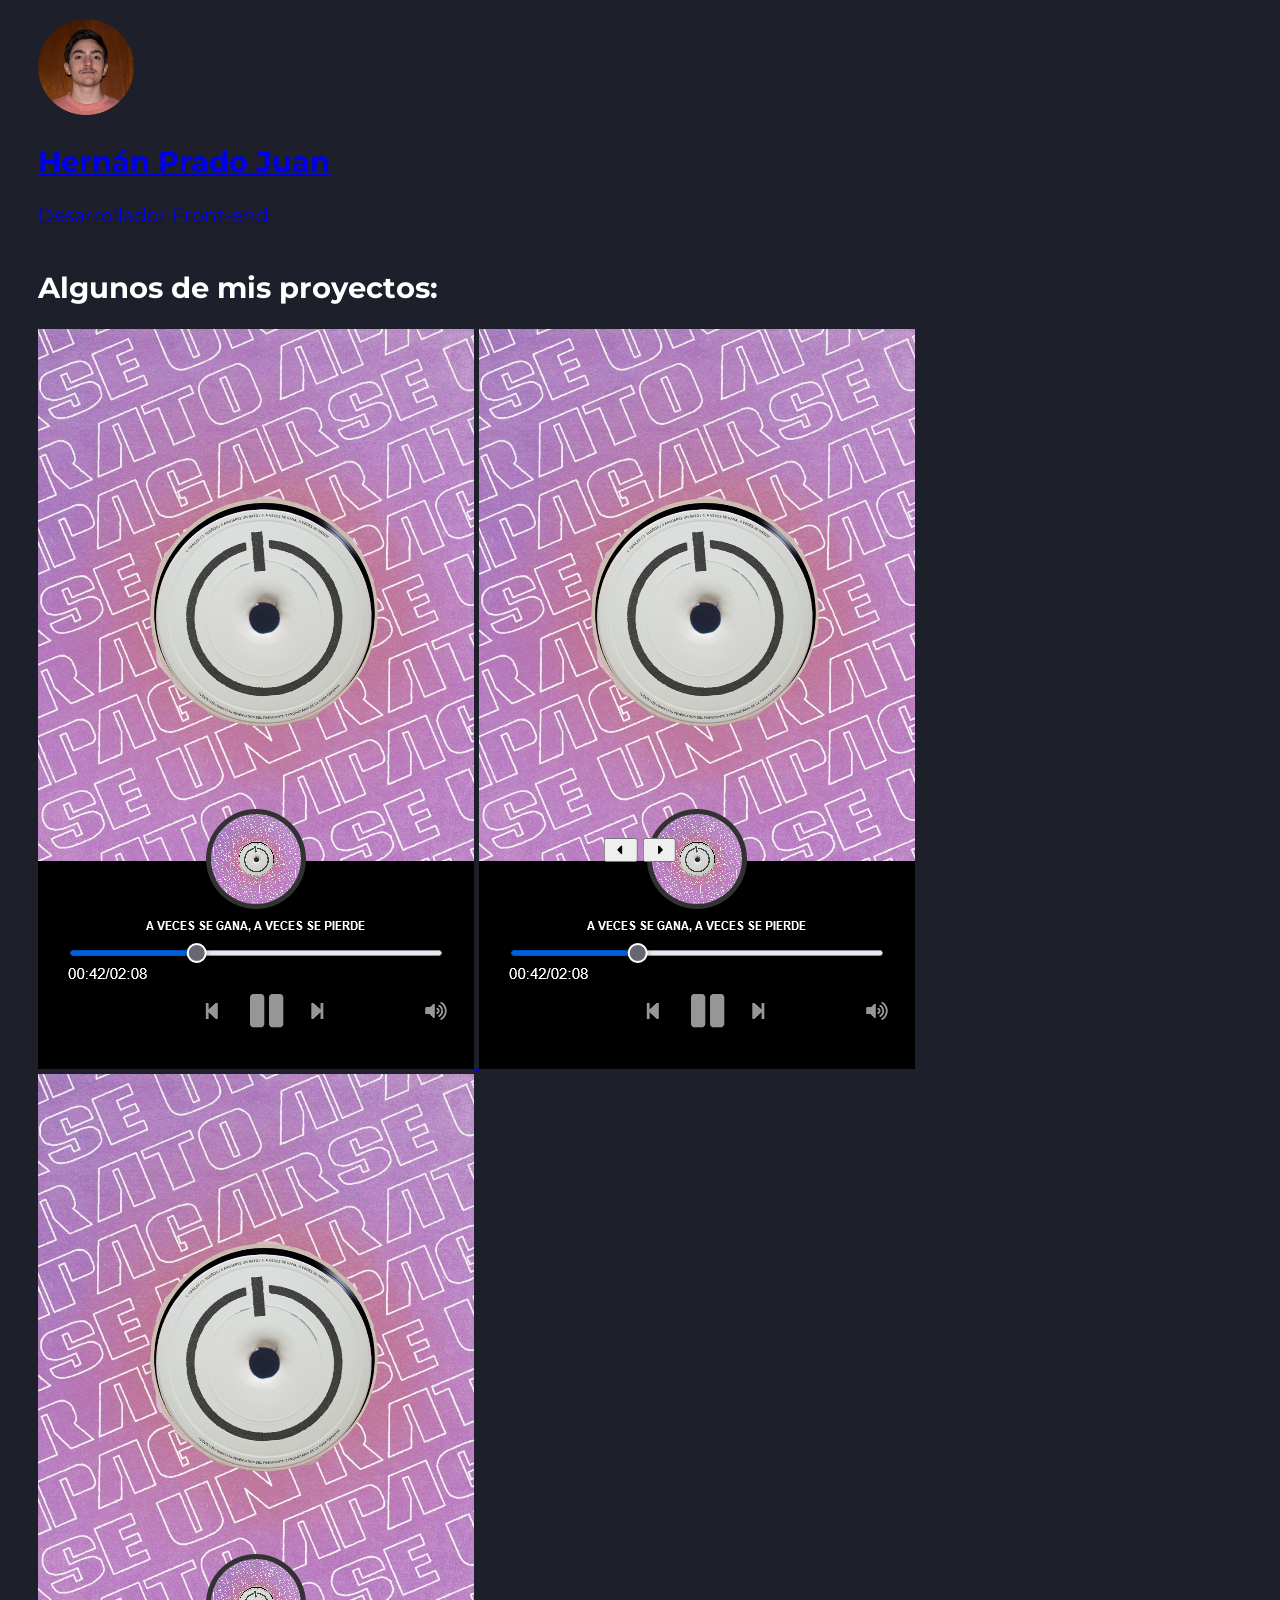
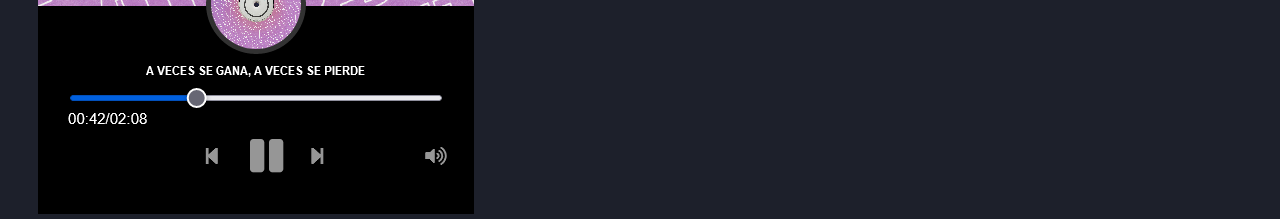
==== commit b1b5fd51: "Add files via upload" ====
--- a/index.html
+++ b/index.html
@@ -1,208 +1,42 @@
-<!DOCTYPE html>
-<html lang="es" dir="ltr">
-  <head>
-    <meta charset="utf-8">
-    <meta name="viewport" content="initial-scale=1">
-    <link rel="stylesheet" href="estilos.css">
-    <title>Proyectos de Hernán Prado</title>
-  </head>
-  <body>
-    <header>
-      <h1>
-          <span>&lt;title&gt;</span>
-          <span><a href="https://www.linkedin.com/in/hernanpradoj/" target="_blank">Hernán Prado - Web Dev</a></span>
-          <span>&lt;/title&gt;</span>
-      </h1>
-      <nav>
-        <span>Ver proyectos</span>
-        <a href="#wrox">Wrox reelaborado</a>
-        <a href="#starbucks">Starbucks</a>
-        <a href="#opencourse">Opencourse</a>
-        <a href="#taskly">Taskly</a>
-        <a href="#bgun">B Gun</a>
-        <a href="#cv">Mi CV</a>
-        <a href="#editor-texto">Editor de texto</a>
-        <a href="#gasto-semanal">Gasto semanal</a>
-        <a href="#generador-nombres">Generador de nombres</a>
-        <a href="#guia-css">Guía de estilo con CSS</a>
-      </nav>
-    </header>
-    <main>
-      <article class="proyecto" id="wrox">
-        <div class="encabezado">
-          <h2><a href="proyectos/wrox/index.html" target="_blank">Wrox reelaborado</a></h2>
-          <span class="tecnologias">Escrito en HTML, CSS y Javascript (sin librerías ni frameworks). Antes que veas el proyecto, te invito a ver el  <a href="http://www.wrox.com/WileyCDA/" target="_blank">sitio original</a>.</span>
-        </div>
-        <figure>
-          <a href="proyectos/wrox/index.html" target="_blank"><img class="vista-previa" src="img/wrox.png" alt="Una pequeña aplicación para organizar tareas."></a>
-        </figure>
-        <figcaption>
-          <p>
-            Comencé a leer libros de este editor (creo que es el editor) sobre programación, bastante buenos. Pero cuando vi la página me llamó demasiado la atención que tengan una versión legacy con tanto contenido sobre programación.
-            <br>
-            Así que me puse la camiseta y les hice una versión responsiva, simple pero se acerca más a las tendencias de diseño actuales.
-          </p>
-        </figcaption>
-      </article>
-
-      <article class="proyecto" id="starbucks">
-        <div class="encabezado">
-          <h2><a href="proyectos/starbucks/index.html" target="_blank">Starbucks</a></h2>
-          <span class="tecnologias">Escrito en HTML y CSS (sin librerías ni frameworks)</span>
-        </div>
-        <figure>
-          <a href="proyectos/starbucks/index.html"><img class="vista-previa" src="img/starbucks.png" alt="Página B Gun, productores de comidas veganas."></a>
-        </figure>
-        <figcaption>
-          <p>
-            De nuevo, la intención de este proyecto es mera práctica de maquetado. Traté de calcar la página principal de <a href="http://www.starbucks.com.ar/">Starbucks Argentina</a> y mejorar algunos aspectos de la experiencia de usuario.
-          </p>
-        </figcaption>
-      </article>
-      
-      <article class="proyecto" id="opencourse">
-        <div class="encabezado">
-          <h2><a href="proyectos/opencourse/dashboard.html" target="_blank">Opencourse</a></h2>
-          <span class="tecnologias">Escrito en HTML y CSS (sin librerías ni frameworks)</span>
-        </div>
-        <figure>
-          <a href="proyectos/opencourse/dashboard.html" target="_blank"><img class="vista-previa" src="img/opencourse.png" alt="Un boceto para un sitio de cursos, todavía en desarrollo."></a>
-        </figure>
-        <figcaption>
-          <p>
-            Este quizás es el más ambicioso y demandante de los proyectos que tengo en mente, pero como dicen, una cosa a la vez.
-
-            La meta de opencourse no es la de ser un mercado de cursos, sino ser un nexo para profesionales, estudiantes e instructores. Se trata de una plataforma de cursos gratuitos, de código abierto (pueden ser modificados y actualizados) y con espacios para intercambio entre estudiantes.
-            <br>
-            Como dije antes, una cosa a la vez. Este proyecto demanda conocimiento y tiempo, por el momento le dedico dos días a la semana, uno para redactar contenido y otro para construir la plataforma.
-          </p>
-          <p>Si estás interesado/a en saber más de Opencourse o de formar parte del proyecto no dudes en contactarme a través de <a href="https://www.linkedin.com/in/hernan-prado-juan/">mi perfil en linkedin</a>.</p>
-        </figcaption>
-      </article>
-
-      <article class="proyecto" id="taskly">
-        <div class="encabezado">
-          <h2><a href="proyectos/taskly/index.html" target="_blank">Taskly</a></h2>
-          <span class="tecnologias">Escrito en HTML, CSS y Javascript (sin librerías ni frameworks)</span>
-        </div>
-        <figure>
-          <a href="proyectos/taskly/index.html" target="_blank"><img class="vista-previa" src="img/taskly.png" alt="Una pequeña aplicación para organizar tareas."></a>
-        </figure>
-        <figcaption>
-          <p>
-            Otro proyecto de aquel curso de Udemy que te mencione. En este caso se trata de un gestor de tareas, pero el proyecto del curso era un poco más simple, así que le fuí y le voy a seguir agregando características.
-            <br>
-            Lo que se viene en el roadmap es la autenticación. Quiero llevar la aplicación de ser auto-alojada, esto quiere decir que el usuario tiene que encargarse de instalarla y alojarla para tenerla disponible, a disponibilizarla online y así cada persona pueda acceder a sus tareas de cualqier lado. El roadmap sigue pero no vale la pena mencionarlo en este resumen.
-          </p>
-          <p>Si estás interesado/a en saber más de Opencourse o de formar parte del proyecto no dudes en contactarme a través de <a href="https://www.linkedin.com/in/hernan-prado-juan/">mi perfil en linkedin</a>.</p>
-        </figcaption>
-      </article>
-
-      <article class="proyecto" id="bgun">
-        <div class="encabezado">
-          <h2><a href="proyectos/bgun/index.html" target="_blank">B Gun</a></h2>
-          <span class="tecnologias">Escrito en HTML y CSS (sin librerías ni frameworks)</span>
-        </div>
-        <figure>
-          <a href="proyectos/bgun/index.html"><img class="vista-previa" src="img/bgun.png" alt="Página B Gun, productores de comidas veganas."></a>
-        </figure>
-        <figcaption>
-          <p>
-            Es una pequeña página para poner en práctica lo aprendido en <a href="https://www.freecodecamp.org/pradoh" target="_blank">Free Code Camp</a>. La consigna consta en crear una página, siguiendo las historias de usuario, para mostrar un producto.
-            <br>
-            En este proyecto decidí usar grillas y flexbox para la disposición responsiva de cada elemento y que se mantenga la armonía de la página.
-          </p>
-        </figcaption>
-      </article>
-
-      <article class="proyecto" id="cv">
-        <div class="encabezado">
-          <h2 ><a href="proyectos/cv/index.html" target="_blank">Mi CV</a></h2>
-          <span class="tecnologias">Escrito en HTML y CSS (sin librerías ni frameworks)</span>
-        </div>
-        <figure>
-          <a href="proyectos/cv/index.html" target="_blank"><img class="vista-previa" src="img/cv.png" alt="Curriculum vitae de Hernán Prado, desarrollador de software."></a>
-        </figure>
-        <figcaption>
-          <p>
-            Estaba un poco cansado de los formatos de CV tradicionales, hoja A4, probablemente columnas, así que decidí sumarme a la movida web y crear una pequeña página mostrando un resumen de mi historial laboral, mis aptitudes técnicas, personales e interpersonales y mis estudios.
-            <br>
-            Decidí hacer una página simple y modular, el código se puede extender y reutilizar para otros modelos de documentos en los que el contenido se ubique en tarjetas.
-          </p>
-          <p>Obvio que después cuando llegaron los video CVs quedé desactualizado... de nuevo je.</p>
-        </figcaption>
-      </article>
-
-      <article class="proyecto" id="editor-texto">
-        <div class="encabezado">
-          <h2><a href="proyectos/editor-texto/index.html" target="_blank">Editor de Texto</a></h2>
-          <span class="tecnologias">Escrito en HTML, CSS y Javascrpt (sin librerías ni frameworks)</span>
-        </div>
-        <figure>
-          <a href="proyectos/editor-texto/index.html" target="_blank"><img class="vista-previa" src="img/editor-texto.png" alt="YATE (yet another text editor) un editor de texto sencillo para embeber en páginas webs."></a>
-        </figure>
-        <figcaption>
-          <p>
-            Este proyecto en realidad es una pequeña herramienta que quiero embeber en <a href="#opencourse">Opencourse</a> y disponibilizarla bajo una licencia libre para que los desarrolladores puedan embeber un editor de texto sin restricciones a sus webs.
-            <br>
-            Cuando lo comencé sabía muy poco de Javascript, así que busqué ayuda teniendo la interfaz y algunas funcionalidades hechas. Lamentablemente es difícil encontrar gente que quiera colaborar en un proyecto ad-honorem. No los culpo, nadie vive del aire.
-          </p>
-        </figcaption>
-      </article>
-
-      <article class="proyecto" id="gasto-semanal">
-        <div class="encabezado">
-          <h2><a href="proyectos/gasto-semanal/index.html" target="_blank">Gasto semanal</a></h2>
-          <span class="tecnologias">Escrito en HTML, CSS y Javascrpt (sin librerías ni frameworks). Utiliza Local Storage</span>
-        </div>
-        <figure>
-          <a href="proyectos/gasto-semanal/index.html" target="_blank"><img class="vista-previa" src="img/gasto-semanal.png" alt="Una pequeña aplicación para el cálculo de gastos."></a>
-        </figure>
-        <figcaption>
-          <p>
-            Se trata de un proyecto de un curso de Javascript en el que, el instructor, te brinda la estructura y los estilos del documento y te deja hacer la funcionalidad.
-            <br>
-            Decidí hacer todo desde cero omitiendo el uso de librerias CSS y así conseguí reducir el peso del proyecto.
-          </p>
-        </figcaption>
-      </article>
-
-      <article class="proyecto" id="generador-nombres">
-        <div class="encabezado">
-          <h2><a href="proyectos/generador-nombres/index.html" target="_blank">Generador de nombres</a></h2>
-          <span class="tecnologias">Escrito en HTML, CSS y Javascrpt (sin librerías ni frameworks)</span>
-        </div>
-        <figure>
-          <a href="proyectos/generador-nombres/index.html" target="_blank"><img class="vista-previa" src="img/generador-nombres.png" alt="Una pequeña aplicación que te ayuda a decidir el nombre para tu futuro/a hijo/a."></a>
-        </figure>
-        <figcaption>
-          <p>
-            Dentro del curso que mencionaba antes, uno de los proyectos consiste en obtener nombres consumiendo API a través de fetch API.
-            <br>
-            De nuevo, la maquetación y los estilos fueron hechos de cero y fué un lindo proyecto para comenzar a trabajar con APIs externas.
-          </p>
-          <p>¡Adelante, generá el nombre para tu futura bendición!.</p>
-        </figcaption>
-      </article>
-
-      <article class="proyecto" id="guia-css">
-        <div class="encabezado">
-          <h2><a href="proyectos/guia-css/index.html" target="_blank">Guía de estilo con CSS</a></h2>
-          <span class="tecnologias">Escrito en HTML y CSS (sin librerías ni frameworks)</span>
-        </div>
-        <figure>
-          <a href="proyectos/guia-css/index.html" target="_blank"><img class="vista-previa" src="img/guia-css.png" alt="Una pequeña guía para que escribir hojas de estilo no resulte tedioso."></a>
-        </figure>
-        <figcaption>
-          <p>
-            Otro de los proyectos que propone <a href="https://www.freecodecamp.org/pradoh" target="_blank">Free Code Camp</a> es crear una página de documentación. Se me ocurrió llevarlo un poco a otro nivel y redactar una breve, aún así propia, guía de estilo con CSS.
-            <br>
-            Me concentré en generar un contenido similar al de <a href="https://developer.mozilla.org/en-US/docs/Web/CSS/linear-gradient" target="_blank">MDN</a> o <a href="https://www.w3schools.com/cssref/css3_pr_mediaquery.asp" target="_blank">W3schools</a> en el sentido de tener el código y el resultado con el que se puede interactuar en vivo.
-          </p>
-          <p>Te invito a leerla, quizás conozcas algo nuevo sobre CSS.</p>
-        </figcaption>
-      </article>
-    </main>
-    <script type="text/javascript" src="app.js"></script>
-  </body>
-</html>
+<!DOCTYPE html>
+<html lang="es" dir="ltr">
+  <head>
+    <meta charset="UTF-8">
+    <meta name="viewport" content="width=device-width, initial-scale=1.0">
+    <meta http-equiv="X-UA-Compatible" content="ie=edge">
+    <link rel="stylesheet" href="portafolio.css">
+    <script defer src="friconix.js"> </script>
+    <script src="portafolio.js"></script>
+    <title>Hernán Prado Juan</title>
+  </head>
+  <body>
+    <section class="perfil">
+      <a target="_blank" href="https://www.linkedin.com/in/hernanpradoj/" title="Perfil de Hernán en Linkedin">
+        <img src="foto-small.png">
+        <div class="perfil__informacion">
+          <h1>Hernán Prado Juan</h1>
+          <p>Desarrollador Front-end</p>
+        </div>
+      </a>
+    </section>
+    <section class="controles">
+      <button type="button"><i class="fi-xwslxl-caret-solid"></i></button>
+      <button type="button"><i class="fi-xwsrxl-caret-solid"></i></button>
+    </section>
+    <section class="proyectos">
+      <h2>Algunos de mis proyectos:</h2>
+
+      <div class="galeria">
+        <a class="galeria__proyecto small" target="_blank" href="https://pradoh97.github.io/reproductor-de-musica-web/" title="Reproductor de música">
+          <img src="img/reproductor.png">
+        </a>
+        <a class="galeria__proyecto" target="_blank" href="https://pradoh97.github.io/reproductor-de-musica-web/" title="Reproductor de música">
+          <img src="img/reproductor.png">
+        </a>
+        <a class="galeria__proyecto small" target="_blank" href="https://pradoh97.github.io/reproductor-de-musica-web/" title="Reproductor de música">
+          <img src="img/reproductor.png">
+        </a>
+      </div>
+    </section>
+  </body>
+</html>
--- a/portafolio.css
+++ b/portafolio.css
@@ -0,0 +1,36 @@
+@import url('https://fonts.googleapis.com/css2?family=Montserrat:wght@300;400;700&display=swap');
+
+:root{
+  font-size: calc(0.8rem + 0.5vmax);
+  --color-base: rgb(29, 32, 43);
+  --color-contraste: rgb(255, 255, 255);
+  --color-enfasis: rgb(82, 148, 226);
+}
+body, html{
+  height: 100vh;
+  margin: 0;
+}
+body{
+  font-family: 'Montserrat';
+  background-color: var(--color-base);
+  color: var(--color-contraste);
+  display: grid;
+  grid-template-rows: min-content 1fr;
+  padding: 1em 2em;
+  box-sizing: border-box;
+}
+
+.controles{
+  position: absolute;
+  bottom: 2em;
+  left: 50%;
+  transform: translate(-50%);
+}
+
+img{
+  height: 100%;
+}
+.perfil img{
+  width: 5em;
+  height: auto;
+}
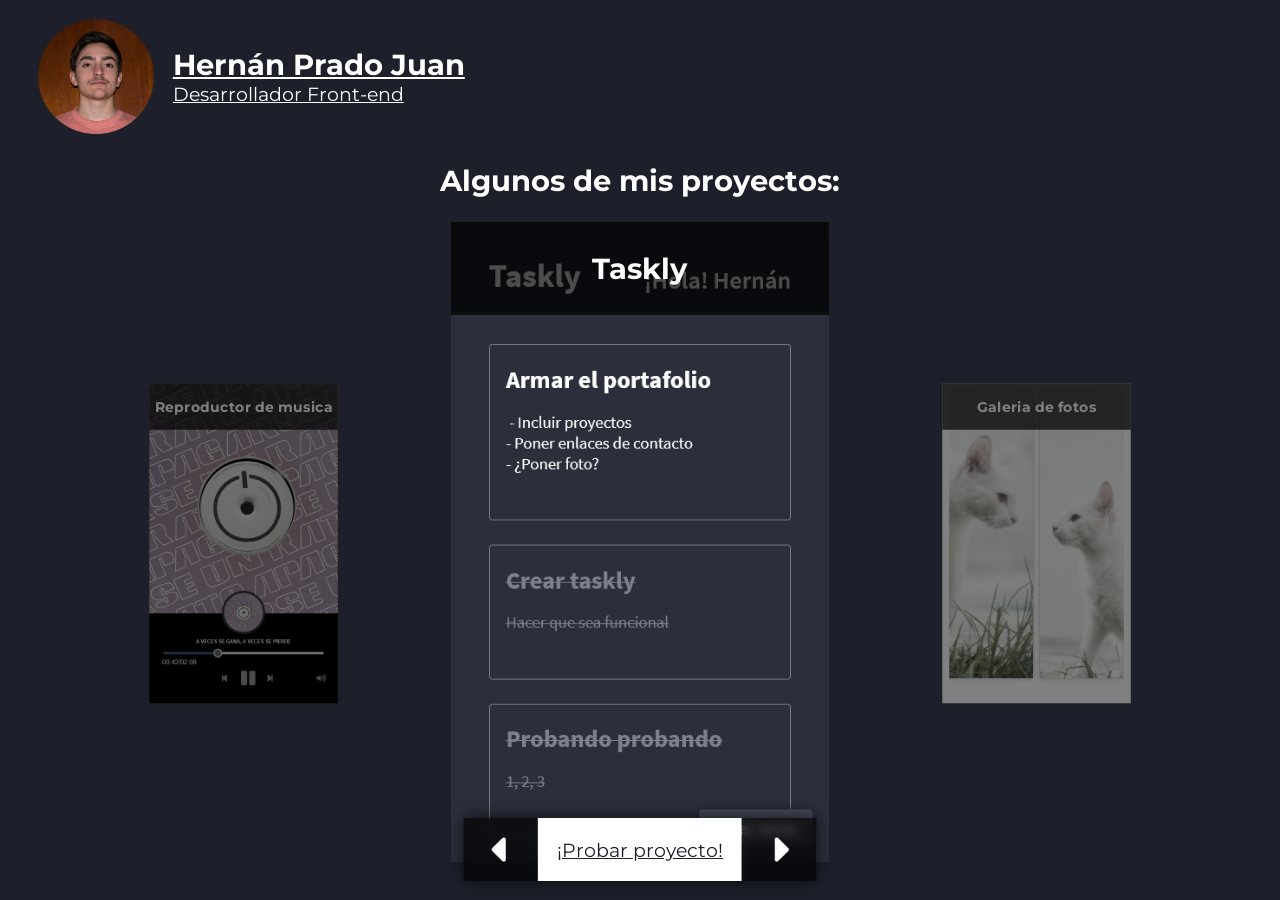
==== commit cb06071a: "Add files via upload" ====
--- a/index.html
+++ b/index.html
@@ -6,7 +6,7 @@
     <meta http-equiv="X-UA-Compatible" content="ie=edge">
     <link rel="stylesheet" href="portafolio.css">
     <script defer src="friconix.js"> </script>
-    <script src="portafolio.js"></script>
+    <script src="portafolio.js" defer></script>
     <title>Hernán Prado Juan</title>
   </head>
   <body>
@@ -21,21 +21,12 @@
     </section>
     <section class="controles">
       <button type="button"><i class="fi-xwslxl-caret-solid"></i></button>
+      <a target="_blank" href="#">¡Probar proyecto!</a>
       <button type="button"><i class="fi-xwsrxl-caret-solid"></i></button>
     </section>
     <section class="proyectos">
       <h2>Algunos de mis proyectos:</h2>
-
       <div class="galeria">
-        <a class="galeria__proyecto small" target="_blank" href="https://pradoh97.github.io/reproductor-de-musica-web/" title="Reproductor de música">
-          <img src="img/reproductor.png">
-        </a>
-        <a class="galeria__proyecto" target="_blank" href="https://pradoh97.github.io/reproductor-de-musica-web/" title="Reproductor de música">
-          <img src="img/reproductor.png">
-        </a>
-        <a class="galeria__proyecto small" target="_blank" href="https://pradoh97.github.io/reproductor-de-musica-web/" title="Reproductor de música">
-          <img src="img/reproductor.png">
-        </a>
       </div>
     </section>
   </body>
--- a/portafolio.css
+++ b/portafolio.css
@@ -6,31 +6,116 @@
   --color-contraste: rgb(255, 255, 255);
   --color-enfasis: rgb(82, 148, 226);
 }
-body, html{
-  height: 100vh;
+
+body{
   margin: 0;
-}
-body{
   font-family: 'Montserrat';
   background-color: var(--color-base);
   color: var(--color-contraste);
-  display: grid;
-  grid-template-rows: min-content 1fr;
   padding: 1em 2em;
   box-sizing: border-box;
 }
 
 .controles{
-  position: absolute;
-  bottom: 2em;
+  position: fixed;
+  bottom: 1em;
   left: 50%;
   transform: translate(-50%);
+  display: flex;
+  flex-flow: row nowrap;
+  z-index: 1;
+  box-shadow: 0 0 0.8em 0 rgba(0, 0, 0, 0.7);
+}
+.controles a{
+    background-color: var(--color-contraste);
+    color: var(--color-base);
+    display: flex;
+    flex-flow: row;
+    align-items: center;
+    padding: 0 1em;
+}
+.controles button{
+  padding: 0.15em 0.3em;
+  font-size: 2em;
+  border: none;
+  color: var(--color-contraste);
+  background-color: rgba(0, 0, 0, 0.7);
+  backdrop-filter: blur(5px);
+  cursor: pointer;
+}
+.perfil{
+  position: sticky;
+  top: 1em;
+}
+@media (min-width: 90em){
+  .perfil{
+    position: fixed;
+  }
+}
+.perfil a{
+  display: inline-flex;
+  flex-flow: row nowrap;
+  align-items: center;
+  color: var(--color-contraste);
+  gap: 1em;
+}
+.perfil a *{
+  margin: 0;
+}
+.perfil img{
+  height: 6em;
+  width: auto;
 }
 
-img{
-  height: 100%;
+.proyectos{
+  display: flex;
+  flex-flow: column;
+  text-align: center;
 }
-.perfil img{
-  width: 5em;
-  height: auto;
+
+.galeria{
+  display: grid;
+  grid-template-columns: 0.5fr 2fr 0.5fr;
+  align-items: center;
+  gap: 1em;
 }
+@media (min-width: 40em){
+  .galeria{
+    display: flex;
+    flex-flow: row nowrap;
+    justify-content: center;
+  }
+  .galeria__proyecto:first-child, .galeria__proyecto:last-child{
+    transform: scale(0.5);
+  }
+}
+.galeria .galeria__proyecto{
+  transition-property: filter, transform;
+  transition-duration: 0.3s;
+  position: relative;
+}
+.galeria .galeria__proyecto:hover{
+  transform: scale(1.05);
+}
+.galeria .galeria__proyecto.small{
+  filter: saturate(0.3) brightness(0.5);
+}
+.galeria .galeria__proyecto.small:hover{
+  transform: scale(0.55);
+  filter: none;
+}
+.galeria .galeria__proyecto img{
+  max-width: 100%;
+  width: auto;
+  max-height: 50vmax;
+}
+.galeria .galeria__proyecto h2{
+  margin: 0;
+  padding: 1em 0;
+  position: absolute;
+  top: 0;
+  width: 100%;
+  text-align: center;
+  color: var(--color-contraste);
+  background-color: rgba(0, 0, 0, 0.7);
+}
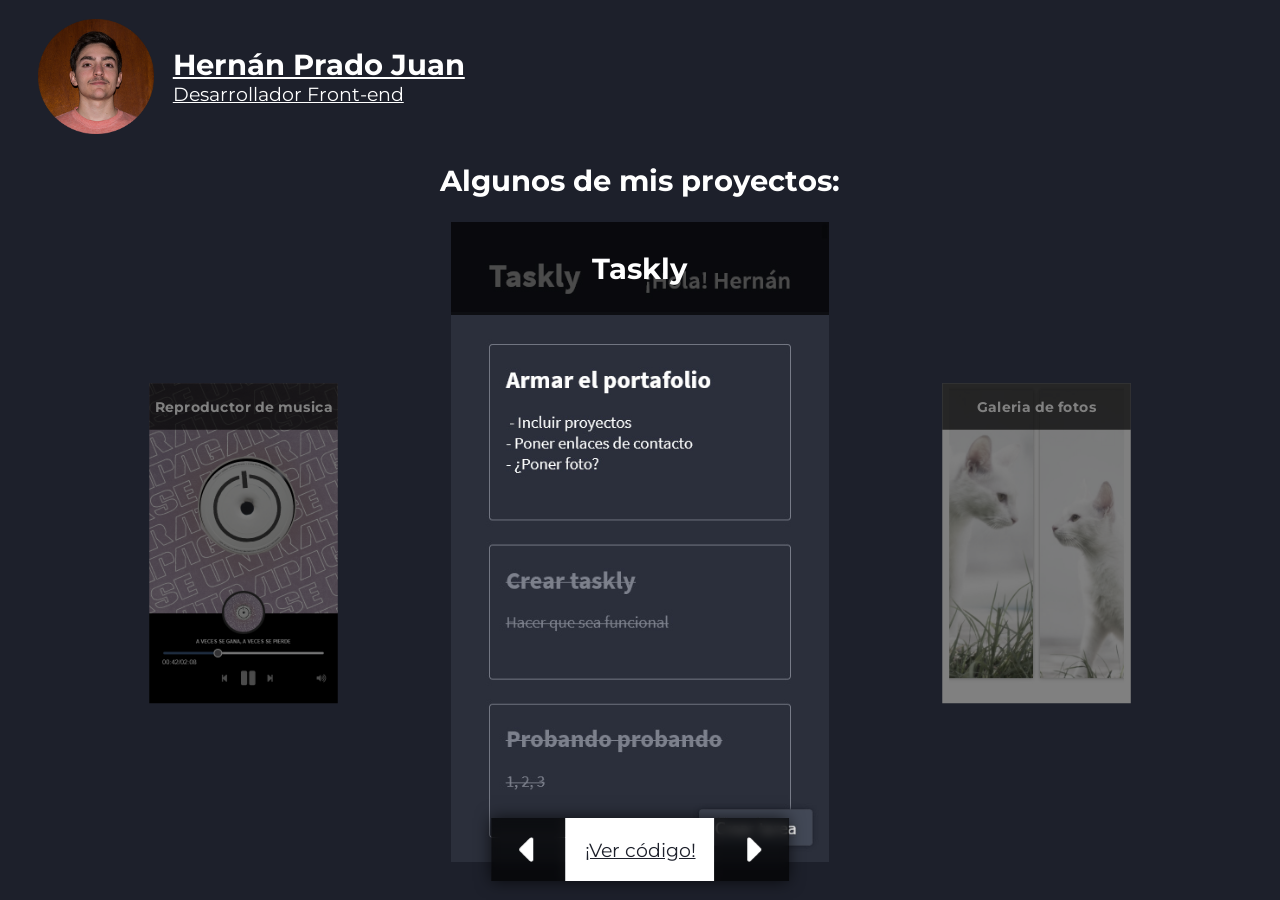
==== commit 5353437e: "Agregado parámetro de extensión de archivo de imagen" ====
--- a/index.html
+++ b/index.html
@@ -21,7 +21,7 @@
     </section>
     <section class="controles">
       <button type="button"><i class="fi-xwslxl-caret-solid"></i></button>
-      <a target="_blank" href="#">¡Probar proyecto!</a>
+      <a target="_blank" href="#">¡Ver código!</a>
       <button type="button"><i class="fi-xwsrxl-caret-solid"></i></button>
     </section>
     <section class="proyectos">
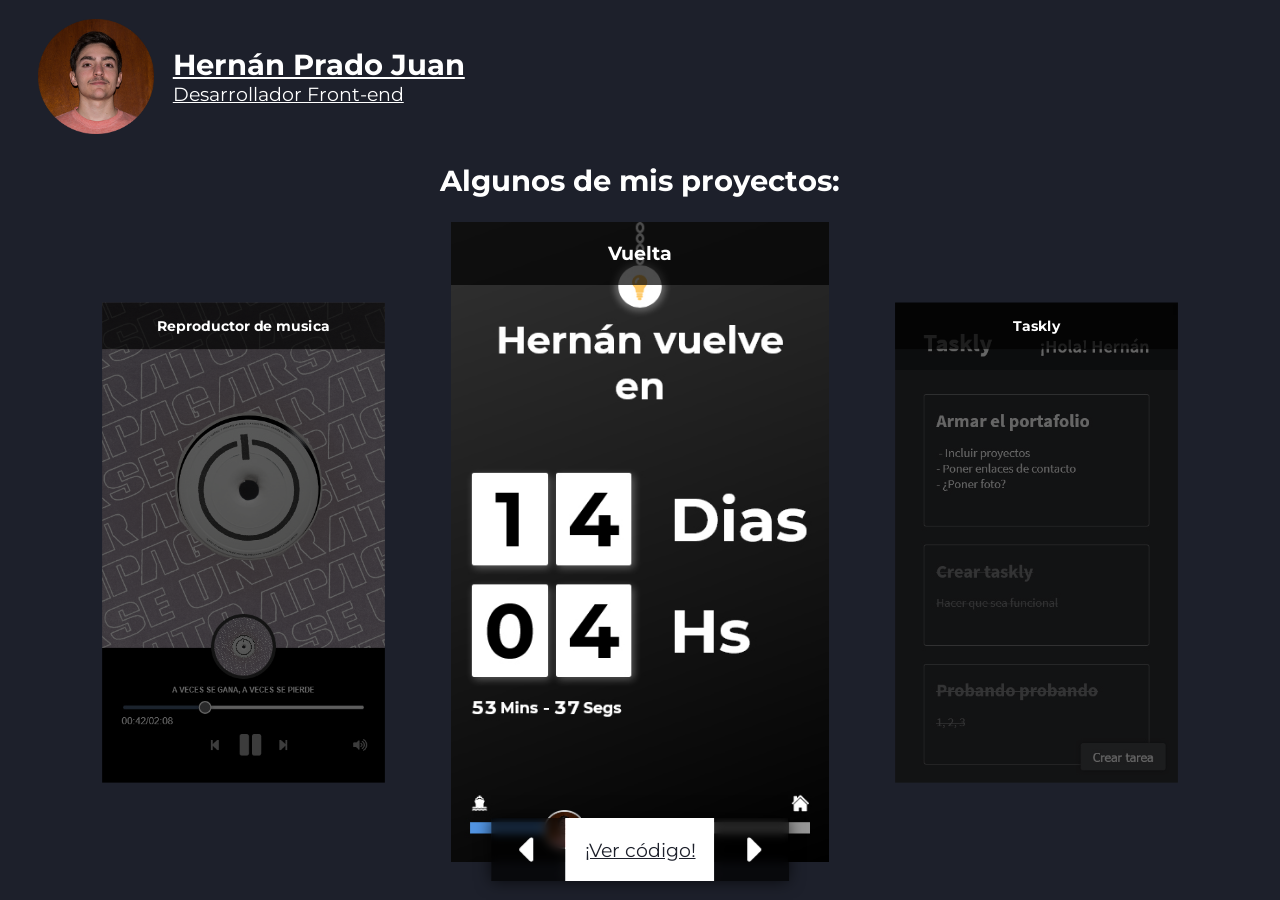
==== commit f878f222: "Update index.html" ====
--- a/index.html
+++ b/index.html
@@ -5,6 +5,7 @@
     <meta name="viewport" content="width=device-width, initial-scale=1.0">
     <meta http-equiv="X-UA-Compatible" content="ie=edge">
     <link rel="stylesheet" href="portafolio.css">
+    <link rel="icon" type="image/x-icon" href="foto-small.png">
     <script defer src="friconix.js"> </script>
     <script src="portafolio.js" defer></script>
     <title>Hernán Prado Juan</title>
--- a/portafolio.css
+++ b/portafolio.css
@@ -13,7 +13,9 @@
   background-color: var(--color-base);
   color: var(--color-contraste);
   padding: 1em 2em;
-  box-sizing: border-box;
+}
+a:focus{
+  box-shadow: 0 0 0 0.2em var(--color-enfasis);
 }
 
 .controles{
@@ -33,6 +35,8 @@
     flex-flow: row;
     align-items: center;
     padding: 0 1em;
+    text-align: center;
+    width: max-content;
 }
 .controles button{
   padding: 0.15em 0.3em;
@@ -42,6 +46,15 @@
   background-color: rgba(0, 0, 0, 0.7);
   backdrop-filter: blur(5px);
   cursor: pointer;
+  transition-property: background;
+  transition-duration: 0.2s;
+}
+.controles button:focus{
+  box-shadow: 0 0 0 0.1em var(--color-enfasis);
+  z-index: 1;
+}
+.controles button:hover, .controles button:focus{
+  background-color: rgba(80, 80, 80, 0.7);
 }
 .perfil{
   position: sticky;
@@ -73,11 +86,17 @@
   text-align: center;
 }
 
+.galeria__proyecto.small h2{
+  visibility: hidden;
+}
 .galeria{
   display: grid;
   grid-template-columns: 0.5fr 2fr 0.5fr;
   align-items: center;
   gap: 1em;
+}
+.galeria .galeria__proyecto.small:hover, .galeria .galeria__proyecto.small:focus{
+  transform: scale(1.2);
 }
 @media (min-width: 40em){
   .galeria{
@@ -85,31 +104,42 @@
     flex-flow: row nowrap;
     justify-content: center;
   }
-  .galeria__proyecto:first-child, .galeria__proyecto:last-child{
-    transform: scale(0.5);
+  .galeria__proyecto.small{
+    transform: scale(0.75);
+  }
+  .galeria__proyecto.small h2{
+    visibility: visible;
+  }
+  .galeria .galeria__proyecto.small:hover, .galeria .galeria__proyecto.small:focus{
+    transform: scale(0.8);
   }
 }
 .galeria .galeria__proyecto{
-  transition-property: filter, transform;
-  transition-duration: 0.3s;
+  transition-property: transform;
+  transition-duration: 0.5s;
   position: relative;
 }
-.galeria .galeria__proyecto:hover{
-  transform: scale(1.05);
-}
-.galeria .galeria__proyecto.small{
-  filter: saturate(0.3) brightness(0.5);
-}
-.galeria .galeria__proyecto.small:hover{
-  transform: scale(0.55);
+
+.galeria .galeria__proyecto:hover img,.galeria .galeria__proyecto:focus img{
   filter: none;
 }
 .galeria .galeria__proyecto img{
-  max-width: 100%;
-  width: auto;
+  width: 100%;
   max-height: 50vmax;
+  object-fit: cover;
+  filter: saturate(0.2) brightness(0.4);
+}
+.galeria .galeria__proyecto img.visible{
+  transition-property: filter;
+  transition-duration: 0.5s;
+  filter: none;
+}
+.galeria .galeria__proyecto.small img{
+  transition-property: filter;
+  transition-duration: 0.5s;
 }
 .galeria .galeria__proyecto h2{
+  font-size: 1em;
   margin: 0;
   padding: 1em 0;
   position: absolute;
